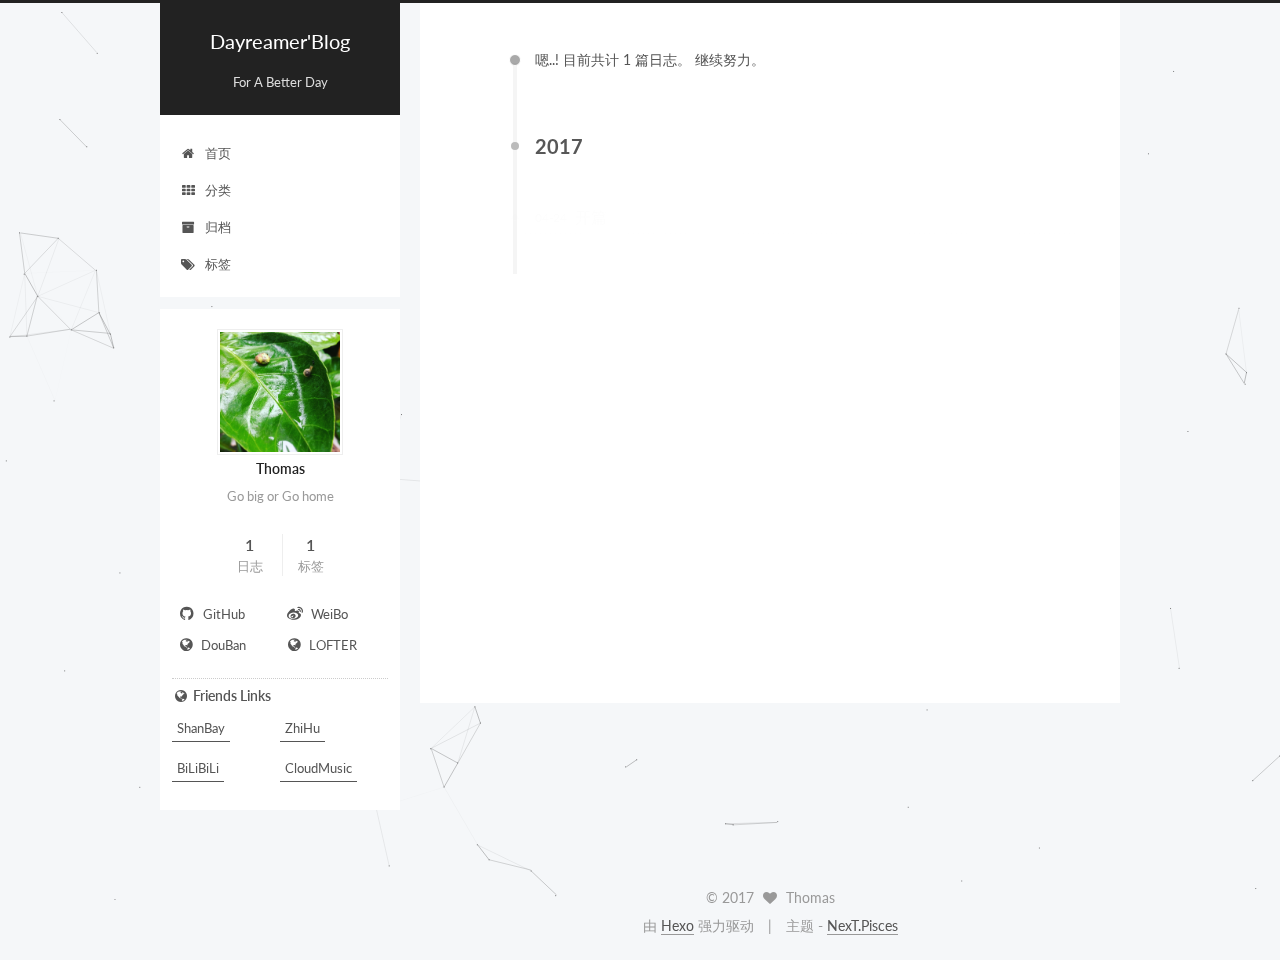
==== archives/index.html @ 98d1a3cc "Site updated: 2017-04-29 17:32:20" ====
<!doctype html>



  


<html class="theme-next pisces use-motion" lang="zh-Hans">
<head>
  <meta charset="UTF-8"/>
<meta http-equiv="X-UA-Compatible" content="IE=edge" />
<meta name="viewport" content="width=device-width, initial-scale=1, maximum-scale=1"/>






<meta http-equiv="Cache-Control" content="no-transform" />
<meta http-equiv="Cache-Control" content="no-siteapp" />















  
  
  <link href="/lib/fancybox/source/jquery.fancybox.css?v=2.1.5" rel="stylesheet" type="text/css" />




  
  
  
  

  
    
    
  

  

  

  

  

  
    
    
    <link href="//fonts.googleapis.com/css?family=Lato:300,300italic,400,400italic,700,700italic&subset=latin,latin-ext" rel="stylesheet" type="text/css">
  






<link href="/lib/font-awesome/css/font-awesome.min.css?v=4.6.2" rel="stylesheet" type="text/css" />

<link href="/css/main.css?v=5.1.1" rel="stylesheet" type="text/css" />


  <meta name="keywords" content="Hexo, NexT" />








  <link rel="shortcut icon" type="image/x-icon" href="/images/favicon.ico?v=5.1.1" />






<meta name="description" content="Go big or Go home">
<meta property="og:type" content="website">
<meta property="og:title" content="Dayreamer'Blog">
<meta property="og:url" content="http://yoursite.com/archives/index.html">
<meta property="og:site_name" content="Dayreamer'Blog">
<meta property="og:description" content="Go big or Go home">
<meta name="twitter:card" content="summary">
<meta name="twitter:title" content="Dayreamer'Blog">
<meta name="twitter:description" content="Go big or Go home">



<script type="text/javascript" id="hexo.configurations">
  var NexT = window.NexT || {};
  var CONFIG = {
    root: '/',
    scheme: 'Pisces',
    sidebar: {"position":"left","display":"post","offset":12,"offset_float":0,"b2t":false,"scrollpercent":true},
    fancybox: true,
    motion: true,
    duoshuo: {
      userId: '0',
      author: '博主'
    },
    algolia: {
      applicationID: '',
      apiKey: '',
      indexName: '',
      hits: {"per_page":10},
      labels: {"input_placeholder":"Search for Posts","hits_empty":"We didn't find any results for the search: ${query}","hits_stats":"${hits} results found in ${time} ms"}
    }
  };
</script>



  <link rel="canonical" href="http://yoursite.com/archives/"/>





  <title>归档 | Dayreamer'Blog</title>
</head>

<body itemscope itemtype="http://schema.org/WebPage" lang="zh-Hans">

  





  <script type="text/javascript">
    var _hmt = _hmt || [];
    (function() {
      var hm = document.createElement("script");
      hm.src = "https://hm.baidu.com/hm.js?fa75786626c58e3095fc54d3f6f191ac";
      var s = document.getElementsByTagName("script")[0];
      s.parentNode.insertBefore(hm, s);
    })();
  </script>










  
  
    
  

  <div class="container sidebar-position-left  page-archive  ">
    <div class="headband"></div>

    <header id="header" class="header" itemscope itemtype="http://schema.org/WPHeader">
      <div class="header-inner"><div class="site-brand-wrapper">
  <div class="site-meta ">
    

    <div class="custom-logo-site-title">
      <a href="/"  class="brand" rel="start">
        <span class="logo-line-before"><i></i></span>
        <span class="site-title">Dayreamer'Blog</span>
        <span class="logo-line-after"><i></i></span>
      </a>
    </div>
      
        <p class="site-subtitle">For A Better Day</p>
      
  </div>

  <div class="site-nav-toggle">
    <button>
      <span class="btn-bar"></span>
      <span class="btn-bar"></span>
      <span class="btn-bar"></span>
    </button>
  </div>
</div>

<nav class="site-nav">
  

  
    <ul id="menu" class="menu">
      
        
        <li class="menu-item menu-item-home">
          <a href="/" rel="section">
            
              <i class="menu-item-icon fa fa-fw fa-home"></i> <br />
            
            首页
          </a>
        </li>
      
        
        <li class="menu-item menu-item-categories">
          <a href="/categories" rel="section">
            
              <i class="menu-item-icon fa fa-fw fa-th"></i> <br />
            
            分类
          </a>
        </li>
      
        
        <li class="menu-item menu-item-archives">
          <a href="/archives" rel="section">
            
              <i class="menu-item-icon fa fa-fw fa-archive"></i> <br />
            
            归档
          </a>
        </li>
      
        
        <li class="menu-item menu-item-tags">
          <a href="/tags" rel="section">
            
              <i class="menu-item-icon fa fa-fw fa-tags"></i> <br />
            
            标签
          </a>
        </li>
      

      
    </ul>
  

  
</nav>



 </div>
    </header>

    <main id="main" class="main">
      <div class="main-inner">
        <div class="content-wrap">
          <div id="content" class="content">
            

  <section id="posts" class="posts-collapse">
    <span class="archive-move-on"></span>

    <span class="archive-page-counter">
      
      
      
        
      
      嗯..! 目前共计 1 篇日志。 继续努力。
    </span>

    

      
      
      

      
        
        <div class="collection-title">
          <h2 class="archive-year motion-element" id="archive-year-2017">2017</h2>
        </div>
      
      

      

  <article class="post post-type-normal" itemscope itemtype="http://schema.org/Article">
    <header class="post-header">

      <h1 class="post-title">
        
            <a class="post-title-link" href="/2017/04/24/开篇/" itemprop="url">
              
                <span itemprop="name">开篇</span>
              
            </a>
        
      </h1>

      <div class="post-meta">
        <time class="post-time" itemprop="dateCreated"
              datetime="2017-04-24T21:05:48+08:00"
              content="2017-04-24" >
          04-24
        </time>
      </div>

    </header>
  </article>



    

  </section>

  



          </div>
          


          

        </div>
        
          
  
  <div class="sidebar-toggle">
    <div class="sidebar-toggle-line-wrap">
      <span class="sidebar-toggle-line sidebar-toggle-line-first"></span>
      <span class="sidebar-toggle-line sidebar-toggle-line-middle"></span>
      <span class="sidebar-toggle-line sidebar-toggle-line-last"></span>
    </div>
  </div>

  <aside id="sidebar" class="sidebar">
    <div class="sidebar-inner">

      

      

      <section class="site-overview sidebar-panel sidebar-panel-active">
        <div class="site-author motion-element" itemprop="author" itemscope itemtype="http://schema.org/Person">
          <img class="site-author-image" itemprop="image"
               src="/uploads/avatar5.jpg"
               alt="Thomas" />
          <p class="site-author-name" itemprop="name">Thomas</p>
           
              <p class="site-description motion-element" itemprop="description">Go big or Go home</p>
          
        </div>
        <nav class="site-state motion-element">

          
            <div class="site-state-item site-state-posts">
              <a href="/archives">
                <span class="site-state-item-count">1</span>
                <span class="site-state-item-name">日志</span>
              </a>
            </div>
          

          

          
            
            
            <div class="site-state-item site-state-tags">
              
                <span class="site-state-item-count">1</span>
                <span class="site-state-item-name">标签</span>
              
            </div>
          

        </nav>

        

        <div class="links-of-author motion-element">
          
            
              <span class="links-of-author-item">
                <a href="https://github.com/deamonliang/" target="_blank" title="GitHub">
                  
                    <i class="fa fa-fw fa-github"></i>
                  
                  GitHub
                </a>
              </span>
            
              <span class="links-of-author-item">
                <a href="http://weibo.com/p/1005051856942305/home?from=page_100505&mod=TAB&is_all=1#place/" target="_blank" title="WeiBo">
                  
                    <i class="fa fa-fw fa-weibo"></i>
                  
                  WeiBo
                </a>
              </span>
            
              <span class="links-of-author-item">
                <a href="https://www.douban.com/people/40174459/" target="_blank" title="DouBan">
                  
                    <i class="fa fa-fw fa-globe"></i>
                  
                  DouBan
                </a>
              </span>
            
              <span class="links-of-author-item">
                <a href="http://danny-light.lofter.com/" target="_blank" title="LOFTER">
                  
                    <i class="fa fa-fw fa-globe"></i>
                  
                  LOFTER
                </a>
              </span>
            
          
        </div>

        
        

        
        
          <div class="links-of-blogroll motion-element links-of-blogroll-inline">
            <div class="links-of-blogroll-title">
              <i class="fa  fa-fw fa-globe"></i>
              Friends Links
            </div>
            <ul class="links-of-blogroll-list">
              
                <li class="links-of-blogroll-item">
                  <a href="https://www.shanbay.com/" title="ShanBay" target="_blank">ShanBay</a>
                </li>
              
                <li class="links-of-blogroll-item">
                  <a href="https://www.zhihu.com/" title="ZhiHu" target="_blank">ZhiHu</a>
                </li>
              
                <li class="links-of-blogroll-item">
                  <a href="http://www.bilibili.com/" title="BiLiBiLi" target="_blank">BiLiBiLi</a>
                </li>
              
                <li class="links-of-blogroll-item">
                  <a href="http://music.163.com/" title="CloudMusic" target="_blank">CloudMusic</a>
                </li>
              
            </ul>
          </div>
        

        


      </section>

      

      

    </div>
  </aside>


        
      </div>
    </main>

    <footer id="footer" class="footer">
      <div class="footer-inner">
        <div class="copyright" >
  
  &copy; 
  <span itemprop="copyrightYear">2017</span>
  <span class="with-love">
    <i class="fa fa-heart"></i>
  </span>
  <span class="author" itemprop="copyrightHolder">Thomas</span>
</div>


<div class="powered-by">
  由 <a class="theme-link" href="https://hexo.io">Hexo</a> 强力驱动
</div>

<div class="theme-info">
  主题 -
  <a class="theme-link" href="https://github.com/iissnan/hexo-theme-next">
    NexT.Pisces
  </a>
</div>


        

        
      </div>
    </footer>

    
      <div class="back-to-top">
        <i class="fa fa-arrow-up"></i>
        
          <span id="scrollpercent"><span>0</span>%</span>
        
      </div>
    

  </div>

  

<script type="text/javascript">
  if (Object.prototype.toString.call(window.Promise) !== '[object Function]') {
    window.Promise = null;
  }
</script>









  


  











  
  <script type="text/javascript" src="/lib/jquery/index.js?v=2.1.3"></script>

  
  <script type="text/javascript" src="/lib/fastclick/lib/fastclick.min.js?v=1.0.6"></script>

  
  <script type="text/javascript" src="/lib/jquery_lazyload/jquery.lazyload.js?v=1.9.7"></script>

  
  <script type="text/javascript" src="/lib/velocity/velocity.min.js?v=1.2.1"></script>

  
  <script type="text/javascript" src="/lib/velocity/velocity.ui.min.js?v=1.2.1"></script>

  
  <script type="text/javascript" src="/lib/fancybox/source/jquery.fancybox.pack.js?v=2.1.5"></script>

  
  <script type="text/javascript" src="/lib/canvas-nest/canvas-nest.min.js"></script>


  


  <script type="text/javascript" src="/js/src/utils.js?v=5.1.1"></script>

  <script type="text/javascript" src="/js/src/motion.js?v=5.1.1"></script>



  
  


  <script type="text/javascript" src="/js/src/affix.js?v=5.1.1"></script>

  <script type="text/javascript" src="/js/src/schemes/pisces.js?v=5.1.1"></script>



  
  
    <script type="text/javascript" id="motion.page.archive">
      $('.archive-year').velocity('transition.slideLeftIn');
    </script>
  


  


  <script type="text/javascript" src="/js/src/bootstrap.js?v=5.1.1"></script>



  


  




	





  
    
    <script>
      var cloudTieConfig = {
        url: document.location.href, 
        sourceId: "",
        productKey: "25188c0e42d94dc2b8a0b5370835793b",
        target: "cloud-tie-wrapper"
      };
    </script>
    <script src="https://img1.ws.126.net/f2e/tie/yun/sdk/loader.js"></script>
  










  





  

  

  

  

  

</body>
</html>
---- css/main.css ----
/* normalize.css v3.0.2 | MIT License | git.io/normalize */
html {
  font-family: sans-serif; /* 1 */
  -ms-text-size-adjust: 100%; /* 2 */
  -webkit-text-size-adjust: 100%; /* 2 */
}
body {
  margin: 0;
}
article,
aside,
details,
figcaption,
figure,
footer,
header,
hgroup,
main,
menu,
nav,
section,
summary {
  display: block;
}
audio,
canvas,
progress,
video {
  display: inline-block; /* 1 */
  vertical-align: baseline; /* 2 */
}
audio:not([controls]) {
  display: none;
  height: 0;
}
[hidden],
template {
  display: none;
}
a {
  background-color: transparent;
}
a:active,
a:hover {
  outline: 0;
}
abbr[title] {
  border-bottom: 1px dotted;
}
b,
strong {
  font-weight: bold;
}
dfn {
  font-style: italic;
}
h1 {
  font-size: 2em;
  margin: 0.67em 0;
}
mark {
  background: #ff0;
  color: #000;
}
small {
  font-size: 80%;
}
sub,
sup {
  font-size: 75%;
  line-height: 0;
  position: relative;
  vertical-align: baseline;
}
sup {
  top: -0.5em;
}
sub {
  bottom: -0.25em;
}
img {
  border: 0;
}
svg:not(:root) {
  overflow: hidden;
}
figure {
  margin: 1em 40px;
}
hr {
  -moz-box-sizing: content-box;
  box-sizing: content-box;
  height: 0;
}
pre {
  overflow: auto;
}
code,
kbd,
pre,
samp {
  font-family: monospace, monospace;
  font-size: 1em;
}
button,
input,
optgroup,
select,
textarea {
  color: inherit; /* 1 */
  font: inherit; /* 2 */
  margin: 0; /* 3 */
}
button {
  overflow: visible;
}
button,
select {
  text-transform: none;
}
button,
html input[type="button"],
input[type="reset"],
input[type="submit"] {
  -webkit-appearance: button; /* 2 */
  cursor: pointer; /* 3 */
}
button[disabled],
html input[disabled] {
  cursor: default;
}
button::-moz-focus-inner,
input::-moz-focus-inner {
  border: 0;
  padding: 0;
}
input {
  line-height: normal;
}
input[type="checkbox"],
input[type="radio"] {
  box-sizing: border-box; /* 1 */
  padding: 0; /* 2 */
}
input[type="number"]::-webkit-inner-spin-button,
input[type="number"]::-webkit-outer-spin-button {
  height: auto;
}
input[type="search"] {
  -webkit-appearance: textfield; /* 1 */
  -moz-box-sizing: content-box;
  -webkit-box-sizing: content-box; /* 2 */
  box-sizing: content-box;
}
input[type="search"]::-webkit-search-cancel-button,
input[type="search"]::-webkit-search-decoration {
  -webkit-appearance: none;
}
fieldset {
  border: 1px solid #c0c0c0;
  margin: 0 2px;
  padding: 0.35em 0.625em 0.75em;
}
legend {
  border: 0; /* 1 */
  padding: 0; /* 2 */
}
textarea {
  overflow: auto;
}
optgroup {
  font-weight: bold;
}
table {
  border-collapse: collapse;
  border-spacing: 0;
}
td,
th {
  padding: 0;
}
::selection {
  background: #262a30;
  color: #fff;
}
body {
  position: relative;
  font-family: 'Lato', "PingFang SC", "Microsoft YaHei", sans-serif;
  font-size: 14px;
  line-height: 2;
  color: #555;
  background: #f5f7f9;
}
@media (max-width: 767px) {
  body {
    padding-right: 0 !important;
  }
}
@media (min-width: 768px) and (max-width: 991px) {
  body {
    padding-right: 0 !important;
  }
}
@media (min-width: 1600px) {
  body {
    font-size: 16px;
  }
}
h1,
h2,
h3,
h4,
h5,
h6 {
  margin: 0;
  padding: 0;
  font-weight: bold;
  line-height: 1.5;
  font-family: 'Lato', "PingFang SC", "Microsoft YaHei", sans-serif;
}
h2,
h3,
h4,
h5,
h6 {
  margin: 20px 0 15px;
}
h1 {
  font-size: 22px;
}
@media (max-width: 767px) {
  h1 {
    font-size: 18px;
  }
}
h2 {
  font-size: 20px;
}
@media (max-width: 767px) {
  h2 {
    font-size: 16px;
  }
}
h3 {
  font-size: 18px;
}
@media (max-width: 767px) {
  h3 {
    font-size: 14px;
  }
}
h4 {
  font-size: 16px;
}
@media (max-width: 767px) {
  h4 {
    font-size: 12px;
  }
}
h5 {
  font-size: 14px;
}
@media (max-width: 767px) {
  h5 {
    font-size: 10px;
  }
}
h6 {
  font-size: 12px;
}
@media (max-width: 767px) {
  h6 {
    font-size: 8px;
  }
}
p {
  margin: 0 0 25px 0;
}
a {
  color: #555;
  text-decoration: none;
  border-bottom: 1px solid #999;
  word-wrap: break-word;
}
a:hover {
  color: #222;
  border-bottom-color: #222;
}
blockquote {
  margin: 0;
  padding: 0;
}
img {
  display: block;
  margin: auto;
  max-width: 100%;
  height: auto;
}
hr {
  margin: 40px 0;
  height: 3px;
  border: none;
  background-color: #ddd;
  background-image: repeating-linear-gradient(-45deg, #fff, #fff 4px, transparent 4px, transparent 8px);
}
blockquote {
  padding: 0 15px;
  color: #666;
  border-left: 4px solid #ddd;
}
blockquote cite::before {
  content: "-";
  padding: 0 5px;
}
dt {
  font-weight: 700;
}
dd {
  margin: 0;
  padding: 0;
}
.text-left {
  text-align: left;
}
.text-center {
  text-align: center;
}
.text-right {
  text-align: right;
}
.text-justify {
  text-align: justify;
}
.text-nowrap {
  white-space: nowrap;
}
.text-lowercase {
  text-transform: lowercase;
}
.text-uppercase {
  text-transform: uppercase;
}
.text-capitalize {
  text-transform: capitalize;
}
.center-block {
  display: block;
  margin-left: auto;
  margin-right: auto;
}
.clearfix:before,
.clearfix:after {
  content: " ";
  display: table;
}
.clearfix:after {
  clear: both;
}
.pullquote {
  width: 45%;
}
.pullquote.left {
  float: left;
  margin-left: 5px;
  margin-right: 10px;
}
.pullquote.right {
  float: right;
  margin-left: 10px;
  margin-right: 5px;
}
.affix.affix.affix {
  position: fixed;
}
.translation {
  margin-top: -20px;
  font-size: 14px;
  color: #999;
}
.scrollbar-measure {
  width: 100px;
  height: 100px;
  overflow: scroll;
  position: absolute;
  top: -9999px;
}
.use-motion .motion-element {
  opacity: 0;
}
table {
  margin: 20px 0;
  width: 100%;
  border-collapse: collapse;
  border-spacing: 0;
  border: 1px solid #ddd;
  font-size: 14px;
  table-layout: fixed;
  word-wrap: break-all;
}
table>tbody>tr:nth-of-type(odd) {
  background-color: #f9f9f9;
}
table>tbody>tr:hover {
  background-color: #f5f5f5;
}
caption,
th,
td {
  padding: 8px;
  text-align: left;
  vertical-align: middle;
  font-weight: normal;
}
th,
td {
  border-bottom: 3px solid #ddd;
  border-right: 1px solid #eee;
}
th {
  padding-bottom: 10px;
  font-weight: 700;
}
td {
  border-bottom-width: 1px;
}
html,
body {
  height: 100%;
}
.container {
  position: relative;
  min-height: 100%;
}
.header-inner {
  margin: 0 auto;
  padding: 100px 0 70px;
  width: 700px;
}
@media (min-width: 1600px) {
  .container .header-inner {
    width: 900px;
  }
}
.main {
  padding-bottom: 150px;
}
.main-inner {
  margin: 0 auto;
  width: 700px;
}
@media (min-width: 1600px) {
  .container .main-inner {
    width: 900px;
  }
}
.footer {
  position: absolute;
  left: 0;
  bottom: 0;
  width: 100%;
  min-height: 50px;
}
.footer-inner {
  box-sizing: border-box;
  margin: 20px auto;
  width: 700px;
}
@media (min-width: 1600px) {
  .container .footer-inner {
    width: 900px;
  }
}
pre,
.highlight {
  overflow: auto;
  margin: 20px 0;
  padding: 0;
  font-size: 13px;
  color: #4d4d4c;
  background: #f7f7f7;
  line-height: 1.6;
}
pre,
code {
  font-family: consolas, Menlo, "PingFang SC", "Microsoft YaHei", monospace;
}
code {
  padding: 2px 4px;
  word-wrap: break-word;
  color: #555;
  background: #eee;
  border-radius: 3px;
  font-size: 13px;
}
pre code {
  padding: 0;
  color: #4d4d4c;
  background: none;
  text-shadow: none;
}
.highlight {
  border-radius: 1px;
}
.highlight pre {
  border: none;
  margin: 0;
  padding: 10px 0;
}
.highlight table {
  margin: 0;
  width: auto;
  border: none;
}
.highlight td {
  border: none;
  padding: 0;
}
.highlight figcaption {
  font-size: 1em;
  color: #4d4d4c;
  line-height: 1em;
  margin-bottom: 1em;
}
.highlight figcaption:before,
.highlight figcaption:after {
  content: " ";
  display: table;
}
.highlight figcaption:after {
  clear: both;
}
.highlight figcaption a {
  float: right;
  color: #4d4d4c;
}
.highlight figcaption a:hover {
  border-bottom-color: #4d4d4c;
}
.highlight .gutter pre {
  padding-left: 10px;
  padding-right: 10px;
  color: #869194;
  text-align: right;
  background-color: #eff2f3;
}
.highlight .code pre {
  width: 100%;
  padding-left: 10px;
  padding-right: 10px;
  background-color: #f7f7f7;
}
.highlight .line {
  height: 20px;
}
.gutter {
  -webkit-user-select: none;
  -moz-user-select: none;
  -ms-user-select: none;
  user-select: none;
}
.gist table {
  width: auto;
}
.gist table td {
  border: none;
}
pre .deletion {
  background: #fdd;
}
pre .addition {
  background: #dfd;
}
pre .meta {
  color: #8959a8;
}
pre .comment {
  color: #8e908c;
}
pre .variable,
pre .attribute,
pre .tag,
pre .regexp,
pre .ruby .constant,
pre .xml .tag .title,
pre .xml .pi,
pre .xml .doctype,
pre .html .doctype,
pre .css .id,
pre .css .class,
pre .css .pseudo {
  color: #c82829;
}
pre .number,
pre .preprocessor,
pre .built_in,
pre .literal,
pre .params,
pre .constant,
pre .command {
  color: #f5871f;
}
pre .ruby .class .title,
pre .css .rules .attribute,
pre .string,
pre .value,
pre .inheritance,
pre .header,
pre .ruby .symbol,
pre .xml .cdata,
pre .special,
pre .number,
pre .formula {
  color: #718c00;
}
pre .title,
pre .css .hexcolor {
  color: #3e999f;
}
pre .function,
pre .python .decorator,
pre .python .title,
pre .ruby .function .title,
pre .ruby .title .keyword,
pre .perl .sub,
pre .javascript .title,
pre .coffeescript .title {
  color: #4271ae;
}
pre .keyword,
pre .javascript .function {
  color: #8959a8;
}
.full-image.full-image.full-image {
  border: none;
  max-width: 100%;
  width: auto;
  margin: 20px auto;
}
@media (min-width: 992px) {
  .full-image.full-image.full-image {
    max-width: none;
    width: 118%;
    margin: 0 -9%;
  }
}
.blockquote-center,
.page-home .post-type-quote blockquote,
.page-post-detail .post-type-quote blockquote {
  position: relative;
  margin: 40px 0;
  padding: 0;
  border-left: none;
  text-align: center;
}
.blockquote-center::before,
.page-home .post-type-quote blockquote::before,
.page-post-detail .post-type-quote blockquote::before,
.blockquote-center::after,
.page-home .post-type-quote blockquote::after,
.page-post-detail .post-type-quote blockquote::after {
  position: absolute;
  content: ' ';
  display: block;
  width: 100%;
  height: 24px;
  opacity: 0.2;
  background-repeat: no-repeat;
  background-position: 0 -6px;
  background-size: 22px 22px;
}
.blockquote-center::before,
.page-home .post-type-quote blockquote::before,
.page-post-detail .post-type-quote blockquote::before {
  top: -20px;
  background-image: url("../images/quote-l.svg");
  border-top: 1px solid #ccc;
}
.blockquote-center::after,
.page-home .post-type-quote blockquote::after,
.page-post-detail .post-type-quote blockquote::after {
  bottom: -20px;
  background-image: url("../images/quote-r.svg");
  border-bottom: 1px solid #ccc;
  background-position: 100% 8px;
}
.blockquote-center p,
.page-home .post-type-quote blockquote p,
.page-post-detail .post-type-quote blockquote p,
.blockquote-center div,
.page-home .post-type-quote blockquote div,
.page-post-detail .post-type-quote blockquote div {
  text-align: center;
}
.post .post-body .group-picture img {
  box-sizing: border-box;
  padding: 0 3px;
  border: none;
}
.post .group-picture-row {
  overflow: hidden;
  margin-top: 6px;
}
.post .group-picture-row:first-child {
  margin-top: 0;
}
.post .group-picture-column {
  float: left;
}
.page-post-detail .post-body .group-picture-column {
  float: none;
  margin-top: 10px;
  width: auto !important;
}
.page-post-detail .post-body .group-picture-column img {
  margin: 0 auto;
}
.page-archive .group-picture-container {
  overflow: hidden;
}
.page-archive .group-picture-row {
  float: left;
}
.page-archive .group-picture-row:first-child {
  margin-top: 6px;
}
.page-archive .group-picture-column {
  max-width: 150px;
  max-height: 150px;
}
.note {
  padding: 20px;
  margin: 20px 0;
  border: 1px solid #eee;
  border-left-width: 5px;
  border-radius: 3px;
}
.note h2,
.note h3,
.note h4,
.note h5,
.note h6 {
  margin-top: 0;
  margin-bottom: 5px;
}
.note p:last-child {
  margin-bottom: 0;
}
.note code {
  border-radius: 3px;
}
.note+.note {
  margin-top: -5px;
}
.default {
  border-left-color: #777;
}
.default h2,
.default h3,
.default h4,
.default h5,
.default h6 {
  color: #777;
}
.primary {
  border-left-color: #428bca;
}
.primary h2,
.primary h3,
.primary h4,
.primary h5,
.primary h6 {
  color: #428bca;
}
.success {
  border-left-color: #5cb85c;
}
.success h2,
.success h3,
.success h4,
.success h5,
.success h6 {
  color: #5cb85c;
}
.danger {
  border-left-color: #d9534f;
}
.danger h2,
.danger h3,
.danger h4,
.danger h5,
.danger h6 {
  color: #d9534f;
}
.warning {
  border-left-color: #f0ad4e;
}
.warning h2,
.warning h3,
.warning h4,
.warning h5,
.warning h6 {
  color: #f0ad4e;
}
.info {
  border-left-color: #5bc0de;
}
.info h2,
.info h3,
.info h4,
.info h5,
.info h6 {
  color: #5bc0de;
}
.btn {
  display: inline-block;
  padding: 0 20px;
  font-size: 14px;
  color: #fff;
  background: #222;
  border: 2px solid #555;
  text-decoration: none;
  border-radius: 0;
  transition-property: background-color;
  transition-duration: 0.2s;
  transition-timing-function: ease-in-out;
  transition-delay: 0s;
}
.btn:hover,
.post-button .btn:hover {
  border-color: #222;
  color: #fff;
  background: #222;
}
.btn-bar {
  display: block;
  width: 22px;
  height: 2px;
  background: #555;
  border-radius: 1px;
}
.btn-bar+.btn-bar {
  margin-top: 4px;
}
.pagination {
  margin: 120px 0 40px;
  text-align: center;
  border-top: 1px solid #eee;
}
.page-number-basic,
.pagination .prev,
.pagination .next,
.pagination .page-number,
.pagination .space {
  display: inline-block;
  position: relative;
  top: -1px;
  margin: 0 10px;
  padding: 0 10px;
  line-height: 30px;
}
@media (max-width: 767px) {
  .page-number-basic,
  .pagination .prev,
  .pagination .next,
  .pagination .page-number,
  .pagination .space {
    margin: 0 5px;
  }
}
.pagination .prev,
.pagination .next,
.pagination .page-number {
  border-bottom: 0;
  border-top: 1px solid #eee;
  transition-property: border-color;
  transition-duration: 0.2s;
  transition-timing-function: ease-in-out;
  transition-delay: 0s;
}
.pagination .prev:hover,
.pagination .next:hover,
.pagination .page-number:hover {
  border-top-color: #222;
}
.pagination .space {
  padding: 0;
  margin: 0;
}
.pagination .prev {
  margin-left: 0;
}
.pagination .next {
  margin-right: 0;
}
.pagination .page-number.current {
  color: #fff;
  background: #ccc;
  border-top-color: #ccc;
}
@media (max-width: 767px) {
  .pagination {
    border-top: none;
  }
  .pagination .prev,
  .pagination .next,
  .pagination .page-number {
    margin-bottom: 10px;
    border-top: 0;
    border-bottom: 1px solid #eee;
  }
  .pagination .prev:hover,
  .pagination .next:hover,
  .pagination .page-number:hover {
    border-bottom-color: #222;
  }
}
.comments {
  margin: 60px 20px 0;
}
.tag-cloud {
  text-align: center;
}
.tag-cloud a {
  display: inline-block;
  margin: 10px;
}
.back-to-top {
  box-sizing: border-box;
  position: fixed;
  bottom: -100px;
  right: 30px;
  z-index: 1050;
  padding: 0 6px;
  width: initial;
  background: #222;
  font-size: 12px;
  opacity: 0.6;
  color: #fff;
  cursor: pointer;
  text-align: center;
  -webkit-transform: translateZ(0);
  transition-property: bottom;
  transition-duration: 0.2s;
  transition-timing-function: ease-in-out;
  transition-delay: 0s;
}
@media (max-width: 767px) {
  .back-to-top {
    display: none;
  }
}
@media (min-width: 768px) and (max-width: 991px) {
  .back-to-top {
    display: none;
  }
}
.back-to-top.back-to-top-on {
  bottom: 30px;
}
.header {
  background: transparent;
}
.header-inner {
  position: relative;
}
.headband {
  height: 3px;
  background: #222;
}
.site-meta {
  margin: 0;
  text-align: center;
}
@media (max-width: 767px) {
  .site-meta {
    text-align: center;
  }
}
.brand {
  position: relative;
  display: inline-block;
  padding: 0 40px;
  color: #fff;
  background: #222;
  border-bottom: none;
}
.brand:hover {
  color: #fff;
}
.logo {
  display: inline-block;
  margin-right: 5px;
  line-height: 36px;
  vertical-align: top;
}
.site-title {
  display: inline-block;
  vertical-align: top;
  line-height: 36px;
  font-size: 20px;
  font-weight: normal;
  font-family: 'Lato', "PingFang SC", "Microsoft YaHei", sans-serif;
}
.site-subtitle {
  margin-top: 10px;
  font-size: 13px;
  color: #ddd;
}
.use-motion .brand {
  opacity: 0;
}
.use-motion .logo,
.use-motion .site-title,
.use-motion .site-subtitle {
  opacity: 0;
  position: relative;
  top: -10px;
}
.site-nav-toggle {
  display: none;
  position: absolute;
  top: 10px;
  left: 10px;
}
@media (max-width: 767px) {
  .site-nav-toggle {
    display: block;
  }
}
.site-nav-toggle button {
  margin-top: 2px;
  padding: 9px 10px;
  background: transparent;
  border: none;
}
@media (max-width: 767px) {
  .site-nav {
    display: none;
    margin: 0 -10px;
    padding: 0 10px;
    clear: both;
    border-top: 1px solid #ddd;
  }
}
@media (min-width: 768px) and (max-width: 991px) {
  .site-nav {
    display: block !important;
  }
}
@media (min-width: 992px) {
  .site-nav {
    display: block !important;
  }
}
.menu {
  margin-top: 20px;
  padding-left: 0;
  text-align: center;
}
.menu .menu-item {
  display: inline-block;
  margin: 0 10px;
  list-style: none;
}
@media screen and (max-width: 767px) {
  .menu .menu-item {
    margin-top: 10px;
  }
}
.menu .menu-item a {
  display: block;
  font-size: 13px;
  line-height: inherit;
  border-bottom: 1px solid transparent;
  transition-property: border-color;
  transition-duration: 0.2s;
  transition-timing-function: ease-in-out;
  transition-delay: 0s;
}
.menu .menu-item a:hover,
.menu-item-active a {
  border-bottom-color: #222;
}
.menu .menu-item .fa {
  margin-right: 5px;
}
.use-motion .menu-item {
  opacity: 0;
}
.post-body {
  font-family: 'Lato', "PingFang SC", "Microsoft YaHei", sans-serif;
}
@media (max-width: 767px) {
  .post-body {
    word-break: break-word;
  }
}
.post-body .fancybox img {
  display: block !important;
  margin: 0 auto;
  cursor: pointer;
  cursor: zoom-in;
  cursor: -webkit-zoom-in;
}
.post-body .image-caption,
.post-body .figure .caption {
  margin: 10px auto 15px;
  text-align: center;
  font-size: 14px;
  color: #999;
  font-weight: bold;
  line-height: 1;
}
.post-sticky-flag {
  display: inline-block;
  font-size: 16px;
  -ms-transform: rotate(30deg);
  -webkit-transform: rotate(30deg);
  -moz-transform: rotate(30deg);
  -ms-transform: rotate(30deg);
  -o-transform: rotate(30deg);
  transform: rotate(30deg);
}
.posts-expand {
  padding-top: 40px;
}
@media (max-width: 767px) {
  .posts-expand {
    margin: 0 20px;
  }
  .post-body pre {
    padding: 10px;
  }
  .post-body pre .gutter pre {
    padding-right: 10px;
  }
  .post-body .highlight {
    margin-left: 0px;
    margin-right: 0px;
    padding: 0;
  }
  .post-body .highlight .gutter pre {
    padding-right: 10px;
  }
}
@media (min-width: 992px) {
  .posts-expand .post-body {
    text-align: justify;
  }
}
.posts-expand .post-body h2,
.posts-expand .post-body h3,
.posts-expand .post-body h4,
.posts-expand .post-body h5,
.posts-expand .post-body h6 {
  padding-top: 10px;
}
.posts-expand .post-body h2 .header-anchor,
.posts-expand .post-body h3 .header-anchor,
.posts-expand .post-body h4 .header-anchor,
.posts-expand .post-body h5 .header-anchor,
.posts-expand .post-body h6 .header-anchor {
  float: right;
  margin-left: 10px;
  color: #ccc;
  border-bottom-style: none;
  visibility: hidden;
}
.posts-expand .post-body h2 .header-anchor:hover,
.posts-expand .post-body h3 .header-anchor:hover,
.posts-expand .post-body h4 .header-anchor:hover,
.posts-expand .post-body h5 .header-anchor:hover,
.posts-expand .post-body h6 .header-anchor:hover {
  color: inherit;
}
.posts-expand .post-body h2:hover .header-anchor,
.posts-expand .post-body h3:hover .header-anchor,
.posts-expand .post-body h4:hover .header-anchor,
.posts-expand .post-body h5:hover .header-anchor,
.posts-expand .post-body h6:hover .header-anchor {
  visibility: visible;
}
.posts-expand .post-body ul li {
  list-style: circle;
}
.posts-expand .post-body img {
  box-sizing: border-box;
  margin: auto;
  padding: 3px;
  border: 1px solid #ddd;
}
.posts-expand .fancybox img {
  margin: 0 auto;
}
@media (max-width: 767px) {
  .posts-collapse {
    margin: 0 20px;
  }
  .posts-collapse .post-title,
  .posts-collapse .post-meta {
    display: block;
    width: auto;
    text-align: left;
  }
}
.posts-collapse {
  position: relative;
  z-index: 1010;
  margin-left: 55px;
}
.posts-collapse::after {
  content: " ";
  position: absolute;
  top: 20px;
  left: 0;
  margin-left: -2px;
  width: 4px;
  height: 100%;
  background: #f5f5f5;
  z-index: -1;
}
@media (max-width: 767px) {
  .posts-collapse {
    margin: 0 20px;
  }
}
.posts-collapse .collection-title {
  position: relative;
  margin: 60px 0;
}
.posts-collapse .collection-title h2 {
  margin-left: 20px;
}
.posts-collapse .collection-title small {
  color: #bbb;
}
.posts-collapse .collection-title::before {
  content: " ";
  position: absolute;
  left: 0;
  top: 50%;
  margin-left: -4px;
  margin-top: -4px;
  width: 8px;
  height: 8px;
  background: #bbb;
  border-radius: 50%;
}
.posts-collapse .post {
  margin: 30px 0;
}
.posts-collapse .post-header {
  position: relative;
  transition-duration: 0.2s;
  transition-timing-function: ease-in-out;
  transition-delay: 0s;
  transition-property: border;
  border-bottom: 1px dashed #ccc;
}
.posts-collapse .post-header::before {
  content: " ";
  position: absolute;
  left: 0;
  top: 12px;
  width: 6px;
  height: 6px;
  margin-left: -4px;
  background: #bbb;
  border-radius: 50%;
  border: 1px solid #fff;
  transition-duration: 0.2s;
  transition-timing-function: ease-in-out;
  transition-delay: 0s;
  transition-property: background;
}
.posts-collapse .post-header:hover {
  border-bottom-color: #666;
}
.posts-collapse .post-header:hover::before {
  background: #222;
}
.posts-collapse .post-meta {
  position: absolute;
  font-size: 12px;
  left: 20px;
  top: 5px;
}
.posts-collapse .post-comments-count {
  display: none;
}
.posts-collapse .post-title {
  margin-left: 60px;
  font-size: 16px;
  font-weight: normal;
  line-height: inherit;
}
.posts-collapse .post-title::after {
  margin-left: 3px;
  opacity: 0.6;
}
.posts-collapse .post-title a {
  color: #666;
  border-bottom: none;
}
.page-home .post-type-quote .post-header,
.page-post-detail .post-type-quote .post-header,
.page-home .post-type-quote .post-tags,
.page-post-detail .post-type-quote .post-tags {
  display: none;
}
.posts-expand .post-title {
  font-size: 26px;
  text-align: center;
  word-break: break-word;
  font-weight: 400;
}
@media (max-width: 767px) {
  .posts-expand .post-title {
    font-size: 22px;
  }
}
.posts-expand .post-title-link {
  display: inline-block;
  position: relative;
  color: #555;
  border-bottom: none;
  line-height: 1.2;
  vertical-align: top;
}
.posts-expand .post-title-link::before {
  content: "";
  position: absolute;
  width: 100%;
  height: 2px;
  bottom: 0;
  left: 0;
  background-color: #000;
  visibility: hidden;
  -webkit-transform: scaleX(0);
  -moz-transform: scaleX(0);
  -ms-transform: scaleX(0);
  -o-transform: scaleX(0);
  transform: scaleX(0);
  transition-duration: 0.2s;
  transition-timing-function: ease-in-out;
  transition-delay: 0s;
}
.posts-expand .post-title-link:hover::before {
  visibility: visible;
  -webkit-transform: scaleX(1);
  -moz-transform: scaleX(1);
  -ms-transform: scaleX(1);
  -o-transform: scaleX(1);
  transform: scaleX(1);
}
.posts-expand .post-title-link .fa {
  font-size: 16px;
}
.posts-expand .post-meta {
  margin: 3px 0 60px 0;
  color: #999;
  font-family: 'Lato', "PingFang SC", "Microsoft YaHei", sans-serif;
  font-size: 12px;
  text-align: center;
}
.posts-expand .post-meta .post-category-list {
  display: inline-block;
  margin: 0;
  padding: 3px;
}
.posts-expand .post-meta .post-category-list-link {
  color: #999;
}
.posts-expand .post-meta .post-description {
  font-size: 14px;
  margin-top: 2px;
}
.post-wordcount {
  display: inline-block;
}
.post-meta-divider {
  margin: 0 0.5em;
}
.post-meta-item-icon {
  margin-right: 3px;
}
@media (min-width: 768px) and (max-width: 991px) {
  .post-meta-item-icon {
    display: inline-block;
  }
}
@media (max-width: 767px) {
  .post-meta-item-icon {
    display: inline-block;
  }
}
@media (min-width: 768px) and (max-width: 991px) {
  .post-meta-item-text {
    display: none;
  }
}
@media (max-width: 767px) {
  .post-meta-item-text {
    display: none;
  }
}
@media (max-width: 767px) {
  .posts-expand .post-comments-count {
    display: none;
  }
}
.social-like {
  font-size: 14px;
  height: 20px;
  text-align: center;
  border-top: 1px solid #eee;
  padding-top: 9px;
  margin-top: 45px;
  display: flex;
  justify-content: center;
}
.vk_like {
  width: 85px;
  height: 21px;
  padding-top: 7px;
  align-self: center;
}
.fb_like {
  height: 30px;
  align-self: center;
}
.post-button {
  margin-top: 50px;
}
.post-button .btn {
  color: #555;
  font-size: 14px;
  background: #fff;
  border-radius: 2px;
  line-height: 2;
  margin: 0 4px 8px 4px;
}
.post-button .fa-fw {
  width: 1.285714285714286em;
  text-align: left;
}
.posts-expand .post-tags {
  margin-top: 40px;
  text-align: center;
}
.posts-expand .post-tags a {
  display: inline-block;
  margin-right: 10px;
  font-size: 13px;
}
.post-nav {
  display: table;
  margin-top: 15px;
  width: 100%;
  border-top: 1px solid #eee;
}
.post-nav-divider {
  display: table-cell;
  width: 10%;
}
.post-nav-item {
  display: table-cell;
  padding: 10px 0 0 0;
  width: 45%;
  vertical-align: top;
}
.post-nav-item a {
  position: relative;
  display: block;
  line-height: 25px;
  font-size: 14px;
  color: #555;
  border-bottom: none;
}
.post-nav-item a:hover {
  color: #222;
  border-bottom: none;
}
.post-nav-item a:active {
  top: 2px;
}
.post-nav-item .fa {
  position: absolute;
  top: 8px;
  left: 0;
  font-size: 12px;
}
.post-nav-next a {
  padding-left: 15px;
}
.post-nav-prev {
  text-align: right;
}
.post-nav-prev a {
  padding-right: 15px;
}
.post-nav-prev .fa {
  right: 0;
  left: auto;
}
.posts-expand .post-eof {
  display: block;
  margin: 80px auto 60px;
  width: 8%;
  height: 1px;
  background: #ccc;
  text-align: center;
}
.post:last-child .post-eof.post-eof.post-eof {
  display: none;
}
.post-gallery {
  display: table;
  table-layout: fixed;
  width: 100%;
  border-collapse: separate;
}
.post-gallery-row {
  display: table-row;
}
.post-gallery .post-gallery-img {
  display: table-cell;
  text-align: center;
  vertical-align: middle;
  border: none;
}
.post-gallery .post-gallery-img img {
  max-width: 100%;
  max-height: 100%;
  border: none;
}
.fancybox-close,
.fancybox-close:hover {
  border: none;
}
.sidebar {
  position: fixed;
  right: 0;
  top: 0;
  bottom: 0;
  width: 0;
  z-index: 1040;
  box-shadow: inset 0 2px 6px #000;
  background: #222;
  -webkit-transform: translateZ(0);
}
.sidebar a {
  color: #999;
  border-bottom-color: #555;
}
.sidebar a:hover {
  color: #eee;
}
@media (min-width: 768px) and (max-width: 991px) {
  .sidebar {
    display: none !important;
  }
}
@media (max-width: 767px) {
  .sidebar {
    display: none !important;
  }
}
.sidebar-inner {
  position: relative;
  padding: 20px 10px;
  color: #999;
  text-align: center;
}
.sidebar-toggle {
  position: fixed;
  right: 30px;
  bottom: 45px;
  width: 14px;
  height: 14px;
  padding: 5px;
  background: #222;
  line-height: 0;
  z-index: 1050;
  cursor: pointer;
  -webkit-transform: translateZ(0);
}
@media (min-width: 768px) and (max-width: 991px) {
  .sidebar-toggle {
    display: none;
  }
}
@media (max-width: 767px) {
  .sidebar-toggle {
    display: none;
  }
}
.sidebar-toggle-line {
  position: relative;
  display: inline-block;
  vertical-align: top;
  height: 2px;
  width: 100%;
  background: #fff;
  margin-top: 3px;
}
.sidebar-toggle-line:first-child {
  margin-top: 0;
}
.site-author-image {
  display: block;
  margin: 0 auto;
  padding: 2px;
  max-width: 120px;
  height: auto;
  border: 1px solid #eee;
}
.site-author-name {
  margin: 0;
  text-align: center;
  color: #222;
  font-weight: 600;
}
.site-description {
  margin-top: 0;
  text-align: center;
  font-size: 13px;
  color: #999;
}
.site-state {
  overflow: hidden;
  line-height: 1.4;
  white-space: nowrap;
  text-align: center;
}
.site-state-item {
  display: inline-block;
  padding: 0 15px;
  border-left: 1px solid #eee;
}
.site-state-item:first-child {
  border-left: none;
}
.site-state-item a {
  border-bottom: none;
}
.site-state-item-count {
  display: block;
  text-align: center;
  color: inherit;
  font-weight: 600;
  font-size: 16px;
}
.site-state-item-name {
  font-size: 13px;
  color: #999;
}
.feed-link {
  margin-top: 20px;
}
.feed-link a {
  display: inline-block;
  padding: 0 15px;
  color: #fc6423;
  border: 1px solid #fc6423;
  border-radius: 4px;
}
.feed-link a i {
  color: #fc6423;
  font-size: 14px;
}
.feed-link a:hover {
  color: #fff;
  background: #fc6423;
}
.feed-link a:hover i {
  color: #fff;
}
.links-of-author {
  margin-top: 20px;
}
.links-of-author a {
  display: inline-block;
  vertical-align: middle;
  margin-right: 10px;
  margin-bottom: 10px;
  border-bottom-color: #555;
  font-size: 13px;
}
.links-of-author a:before {
  display: inline-block;
  vertical-align: middle;
  margin-right: 3px;
  content: " ";
  width: 4px;
  height: 4px;
  border-radius: 50%;
  background: #ffdd67;
}
.links-of-blogroll {
  font-size: 13px;
}
.links-of-blogroll-title {
  margin-top: 20px;
  font-size: 14px;
  font-weight: 600;
}
.links-of-blogroll-list {
  margin: 0;
  padding: 0;
  list-style: none;
}
.links-of-blogroll-item {
  padding: 2px 10px;
}
.sidebar-nav {
  margin: 0 0 20px;
  padding-left: 0;
}
.sidebar-nav li {
  display: inline-block;
  cursor: pointer;
  border-bottom: 1px solid transparent;
  font-size: 14px;
  color: #555;
}
.sidebar-nav li:hover {
  color: #fc6423;
}
.page-post-detail .sidebar-nav-toc {
  padding: 0 5px;
}
.page-post-detail .sidebar-nav-overview {
  margin-left: 10px;
}
.sidebar-nav .sidebar-nav-active {
  color: #fc6423;
  border-bottom-color: #fc6423;
}
.sidebar-nav .sidebar-nav-active:hover {
  color: #fc6423;
}
.sidebar-panel {
  display: none;
}
.sidebar-panel-active {
  display: block;
}
.post-toc-empty {
  font-size: 14px;
  color: #666;
}
.post-toc-wrap {
  overflow: hidden;
}
.post-toc {
  overflow: auto;
}
.post-toc ol {
  margin: 0;
  padding: 0 2px 5px 10px;
  text-align: left;
  list-style: none;
  font-size: 14px;
}
.post-toc ol > ol {
  padding-left: 0;
}
.post-toc ol a {
  transition-duration: 0.2s;
  transition-timing-function: ease-in-out;
  transition-delay: 0s;
  transition-property: all;
  color: #666;
  border-bottom-color: #ccc;
}
.post-toc ol a:hover {
  color: #000;
  border-bottom-color: #000;
}
.post-toc .nav-item {
  overflow: hidden;
  text-overflow: ellipsis;
  white-space: nowrap;
  line-height: 1.8;
}
.post-toc .nav .nav-child {
  display: none;
}
.post-toc .nav .active > .nav-child {
  display: block;
}
.post-toc .nav .active-current > .nav-child {
  display: block;
}
.post-toc .nav .active-current > .nav-child > .nav-item {
  display: block;
}
.post-toc .nav .active > a {
  color: #fc6423;
  border-bottom-color: #fc6423;
}
.post-toc .nav .active-current > a {
  color: #fc6423;
}
.post-toc .nav .active-current > a:hover {
  color: #fc6423;
}
.footer {
  font-size: 14px;
  color: #999;
}
.footer img {
  border: none;
}
.footer-inner {
  text-align: center;
}
.with-love {
  display: inline-block;
  margin: 0 5px;
}
.powered-by,
.theme-info {
  display: inline-block;
}
.powered-by {
  margin-right: 10px;
}
.powered-by::after {
  content: "|";
  padding-left: 10px;
}
.cc-license {
  margin-top: 10px;
  text-align: center;
}
.cc-license .cc-opacity {
  opacity: 0.7;
  border-bottom: none;
}
.cc-license .cc-opacity:hover {
  opacity: 0.9;
}
.cc-license img {
  display: inline-block;
}
.theme-next #ds-thread #ds-reset {
  color: #555;
}
.theme-next #ds-thread #ds-reset .ds-replybox {
  margin-bottom: 30px;
}
.theme-next #ds-thread #ds-reset .ds-replybox .ds-avatar,
.theme-next #ds-reset .ds-avatar img {
  box-shadow: none;
}
.theme-next #ds-thread #ds-reset .ds-textarea-wrapper {
  border-color: #c7d4e1;
  background: none;
  border-top-right-radius: 3px;
  border-top-left-radius: 3px;
}
.theme-next #ds-thread #ds-reset .ds-textarea-wrapper textarea {
  height: 60px;
}
.theme-next #ds-reset .ds-rounded-top {
  border-radius: 0;
}
.theme-next #ds-thread #ds-reset .ds-post-toolbar {
  box-sizing: border-box;
  border: 1px solid #c7d4e1;
  background: #f6f8fa;
}
.theme-next #ds-thread #ds-reset .ds-post-options {
  height: 40px;
  border: none;
  background: none;
}
.theme-next #ds-thread #ds-reset .ds-toolbar-buttons {
  top: 11px;
}
.theme-next #ds-thread #ds-reset .ds-sync {
  top: 5px;
}
.theme-next #ds-thread #ds-reset .ds-post-button {
  top: 4px;
  right: 5px;
  width: 90px;
  height: 30px;
  border: 1px solid #c5ced7;
  border-radius: 3px;
  background-image: linear-gradient(#fbfbfc, #f5f7f9);
  color: #60676d;
}
.theme-next #ds-thread #ds-reset .ds-post-button:hover {
  background-position: 0 -30px;
  color: #60676d;
}
.theme-next #ds-thread #ds-reset .ds-comments-info {
  padding: 10px 0;
}
.theme-next #ds-thread #ds-reset .ds-sort {
  display: none;
}
.theme-next #ds-thread #ds-reset li.ds-tab a.ds-current {
  border: none;
  background: #f6f8fa;
  color: #60676d;
}
.theme-next #ds-thread #ds-reset li.ds-tab a.ds-current:hover {
  background-color: #e9f0f7;
  color: #60676d;
}
.theme-next #ds-thread #ds-reset li.ds-tab a {
  border-radius: 2px;
  padding: 5px;
}
.theme-next #ds-thread #ds-reset .ds-login-buttons p {
  color: #999;
  line-height: 36px;
}
.theme-next #ds-thread #ds-reset .ds-login-buttons .ds-service-list li {
  height: 28px;
}
.theme-next #ds-thread #ds-reset .ds-service-list a {
  background: none;
  padding: 5px;
  border: 1px solid;
  border-radius: 3px;
  text-align: center;
}
.theme-next #ds-thread #ds-reset .ds-service-list a:hover {
  color: #fff;
  background: #666;
}
.theme-next #ds-thread #ds-reset .ds-service-list .ds-weibo {
  color: #fc9b00;
  border-color: #fc9b00;
}
.theme-next #ds-thread #ds-reset .ds-service-list .ds-weibo:hover {
  background: #fc9b00;
}
.theme-next #ds-thread #ds-reset .ds-service-list .ds-qq {
  color: #60a3ec;
  border-color: #60a3ec;
}
.theme-next #ds-thread #ds-reset .ds-service-list .ds-qq:hover {
  background: #60a3ec;
}
.theme-next #ds-thread #ds-reset .ds-service-list .ds-renren {
  color: #2e7ac4;
  border-color: #2e7ac4;
}
.theme-next #ds-thread #ds-reset .ds-service-list .ds-renren:hover {
  background: #2e7ac4;
}
.theme-next #ds-thread #ds-reset .ds-service-list .ds-douban {
  color: #37994c;
  border-color: #37994c;
}
.theme-next #ds-thread #ds-reset .ds-service-list .ds-douban:hover {
  background: #37994c;
}
.theme-next #ds-thread #ds-reset .ds-service-list .ds-kaixin {
  color: #fef20d;
  border-color: #fef20d;
}
.theme-next #ds-thread #ds-reset .ds-service-list .ds-kaixin:hover {
  background: #fef20d;
}
.theme-next #ds-thread #ds-reset .ds-service-list .ds-netease {
  color: #f00;
  border-color: #f00;
}
.theme-next #ds-thread #ds-reset .ds-service-list .ds-netease:hover {
  background: #f00;
}
.theme-next #ds-thread #ds-reset .ds-service-list .ds-sohu {
  color: #ffcb05;
  border-color: #ffcb05;
}
.theme-next #ds-thread #ds-reset .ds-service-list .ds-sohu:hover {
  background: #ffcb05;
}
.theme-next #ds-thread #ds-reset .ds-service-list .ds-baidu {
  color: #2831e0;
  border-color: #2831e0;
}
.theme-next #ds-thread #ds-reset .ds-service-list .ds-baidu:hover {
  background: #2831e0;
}
.theme-next #ds-thread #ds-reset .ds-service-list .ds-google {
  color: #166bec;
  border-color: #166bec;
}
.theme-next #ds-thread #ds-reset .ds-service-list .ds-google:hover {
  background: #166bec;
}
.theme-next #ds-thread #ds-reset .ds-service-list .ds-weixin {
  color: #00ce0d;
  border-color: #00ce0d;
}
.theme-next #ds-thread #ds-reset .ds-service-list .ds-weixin:hover {
  background: #00ce0d;
}
.theme-next #ds-thread #ds-reset .ds-service-list .ds-more-services {
  border: none;
}
.theme-next #ds-thread #ds-reset .ds-service-list .ds-more-services:hover {
  background: none;
}
.theme-next #ds-reset .duoshuo-ua-admin {
  display: inline-block;
  color: #f00;
}
.theme-next #ds-reset .duoshuo-ua-platform,
.theme-next #ds-reset .duoshuo-ua-browser {
  color: #ccc;
}
.theme-next #ds-reset .duoshuo-ua-platform .fa,
.theme-next #ds-reset .duoshuo-ua-browser .fa {
  display: inline-block;
  margin-right: 3px;
}
.theme-next #ds-reset .duoshuo-ua-separator {
  display: inline-block;
  margin-left: 5px;
}
.theme-next .this_ua {
  background-color: #ccc !important;
  border-radius: 4px;
  padding: 0 5px !important;
  margin: 1px 1px !important;
  border: 1px solid #bbb !important;
  color: #fff;
  display: inline-block !important;
}
.theme-next .this_ua.admin {
  background-color: #d9534f !important;
  border-color: #d9534f !important;
}
.theme-next .this_ua.platform.iOS,
.theme-next .this_ua.platform.Mac,
.theme-next .this_ua.platform.Windows {
  background-color: #39b3d7 !important;
  border-color: #46b8da !important;
}
.theme-next .this_ua.platform.Linux {
  background-color: #3a3a3a !important;
  border-color: #1f1f1f !important;
}
.theme-next .this_ua.platform.Android {
  background-color: #00c47d !important;
  border-color: #01b171 !important;
}
.theme-next .this_ua.browser.Mobile,
.theme-next .this_ua.browser.Chrome {
  background-color: #5cb85c !important;
  border-color: #4cae4c !important;
}
.theme-next .this_ua.browser.Firefox {
  background-color: #f0ad4e !important;
  border-color: #eea236 !important;
}
.theme-next .this_ua.browser.Maxthon,
.theme-next .this_ua.browser.IE {
  background-color: #428bca !important;
  border-color: #357ebd !important;
}
.theme-next .this_ua.browser.baidu,
.theme-next .this_ua.browser.UCBrowser,
.theme-next .this_ua.browser.Opera {
  background-color: #d9534f !important;
  border-color: #d43f3a !important;
}
.theme-next .this_ua.browser.Android,
.theme-next .this_ua.browser.QQBrowser {
  background-color: #78ace9 !important;
  border-color: #4cae4c !important;
}
.cloud-tie-wrapper img {
  display: inline-block;
}
.cloud-tie-wrapper .total-txt {
  font-size: 1em !important;
}
.cloud-tie-join-count .join-count {
  color: #555 !important;
  font-size: inherit !important;
  margin: 0 !important;
}
.post-spread {
  margin-top: 20px;
  text-align: center;
}
.jiathis_style {
  display: inline-block;
}
.jiathis_style a {
  border: none;
}
.fa {
  font-family: FontAwesome !important;
}
.post-spread {
  margin-top: 20px;
  text-align: center;
}
.bdshare-slide-button-box a {
  border: none;
}
.bdsharebuttonbox {
  display: inline-block;
}
.bdsharebuttonbox a {
  border: none;
}
.local-search-pop-overlay {
  position: fixed;
  width: 100%;
  height: 100%;
  top: 0;
  left: 0;
  z-index: 2080;
  background-color: rgba(0,0,0,0.3);
}
.local-search-popup {
  display: none;
  position: fixed;
  top: 10%;
  left: 50%;
  margin-left: -350px;
  width: 700px;
  height: 80%;
  padding: 0;
  background: #fff;
  color: #333;
  z-index: 9999;
  border-radius: 5px;
}
@media (max-width: 767px) {
  .local-search-popup {
    padding: 0;
    top: 0;
    left: 0;
    margin: 0;
    width: 100%;
    height: 100%;
    border-radius: 0;
  }
}
.local-search-popup ul.search-result-list {
  padding: 0;
  margin: 0 5px;
}
.local-search-popup p.search-result {
  border-bottom: 1px dashed #ccc;
  padding: 5px 0;
}
.local-search-popup a.search-result-title {
  font-weight: bold;
  font-size: 16px;
}
.local-search-popup .search-keyword {
  border-bottom: 1px dashed #f00;
  font-weight: bold;
  color: #f00;
}
.local-search-popup .local-search-header {
  padding: 5px;
  height: 36px;
  background: #f5f5f5;
  border-top-left-radius: 5px;
  border-top-right-radius: 5px;
}
.local-search-popup #local-search-result {
  overflow: auto;
  position: relative;
  padding: 5px 25px;
  height: calc(100% - 55px);
}
.local-search-popup .local-search-input-wrapper {
  display: inline-block;
  width: calc(100% - 90px);
  height: 36px;
  line-height: 36px;
  padding: 0 5px;
}
.local-search-popup .local-search-input-wrapper input {
  padding: 8px 0;
  height: 20px;
  display: block;
  width: 100%;
  outline: none;
  border: none;
  background: transparent;
  vertical-align: middle;
}
.local-search-popup .search-icon,
.local-search-popup .popup-btn-close {
  display: inline-block;
  font-size: 18px;
  color: #999;
  height: 36px;
  width: 18px;
  padding-left: 10px;
  padding-right: 10px;
}
.local-search-popup .search-icon {
  float: left;
}
.local-search-popup .popup-btn-close {
  border-left: 1px solid #eee;
  float: right;
  cursor: pointer;
}
.local-search-popup #no-result {
  position: absolute;
  left: 50%;
  top: 50%;
  -webkit-transform: translate(-50%, -50%);
  -webkit-transform: translate(-50%, -50%);
  -moz-transform: translate(-50%, -50%);
  -ms-transform: translate(-50%, -50%);
  -o-transform: translate(-50%, -50%);
  transform: translate(-50%, -50%);
  color: #ccc;
}
@media (min-width: 768px) and (max-width: 991px) {
  .busuanzi-count {
    width: auto;
  }
}
@media (max-width: 767px) {
  .busuanzi-count {
    width: auto;
  }
}
.site-uv,
.site-pv,
.page-pv {
  display: inline-block;
}
.site-uv .busuanzi-value,
.site-pv .busuanzi-value,
.page-pv .busuanzi-value {
  margin: 0 5px;
}
.site-uv {
  margin-right: 10px;
}
.site-uv::after {
  content: "|";
  padding-left: 10px;
}
.use-motion .post {
  opacity: 0;
}
.page-archive .archive-page-counter {
  position: relative;
  top: 3px;
  left: 20px;
}
@media (max-width: 767px) {
  .page-archive .archive-page-counter {
    top: 5px;
  }
}
.page-archive .posts-collapse .archive-move-on {
  position: absolute;
  top: 11px;
  left: 0;
  margin-left: -6px;
  width: 10px;
  height: 10px;
  opacity: 0.5;
  background: #555;
  border: 1px solid #fff;
  border-radius: 50%;
}
.category-all-page .category-all-title {
  text-align: center;
}
.category-all-page .category-all {
  margin-top: 20px;
}
.category-all-page .category-list {
  margin: 0;
  padding: 0;
  list-style: none;
}
.category-all-page .category-list-item {
  margin: 5px 10px;
}
.category-all-page .category-list-count {
  color: #bbb;
}
.category-all-page .category-list-count:before {
  display: inline;
  content: " (";
}
.category-all-page .category-list-count:after {
  display: inline;
  content: ") ";
}
.category-all-page .category-list-child {
  padding-left: 10px;
}
#schedule ul#event-list {
  padding-left: 30px;
}
#schedule ul#event-list hr {
  margin: 20px 0 45px 0 !important;
  background: #222;
}
#schedule ul#event-list hr:after {
  display: inline-block;
  content: 'NOW';
  background: #222;
  color: #fff;
  font-weight: bold;
  text-align: right;
  padding: 0 5px;
}
#schedule ul#event-list li.event {
  margin: 20px 0px;
  background: #f9f9f9;
  padding-left: 10px;
  min-height: 40px;
}
#schedule ul#event-list li.event h2.event-summary {
  margin: 0;
  padding-bottom: 3px;
}
#schedule ul#event-list li.event h2.event-summary:before {
  display: inline-block;
  font-family: FontAwesome;
  font-size: 8px;
  content: '\f111';
  vertical-align: middle;
  margin-right: 25px;
  color: #bbb;
}
#schedule ul#event-list li.event span.event-relative-time {
  display: inline-block;
  font-size: 12px;
  font-weight: 400;
  padding-left: 12px;
  color: #bbb;
}
#schedule ul#event-list li.event span.event-details {
  display: block;
  color: #bbb;
  margin-left: 56px;
  padding-top: 3px;
  padding-bottom: 6px;
  text-indent: -24px;
  line-height: 18px;
}
#schedule ul#event-list li.event span.event-details:before {
  text-indent: 0;
  display: inline-block;
  width: 14px;
  font-family: FontAwesome;
  text-align: center;
  margin-right: 9px;
  color: #bbb;
}
#schedule ul#event-list li.event span.event-details.event-location:before {
  content: '\f041';
}
#schedule ul#event-list li.event span.event-details.event-duration:before {
  content: '\f017';
}
#schedule ul#event-list li.event-past {
  background: #fcfcfc;
}
#schedule ul#event-list li.event-past > * {
  opacity: 0.6;
}
#schedule ul#event-list li.event-past h2.event-summary {
  color: #bbb;
}
#schedule ul#event-list li.event-past h2.event-summary:before {
  color: #dfdfdf;
}
#schedule ul#event-list li.event-now {
  background: #222;
  color: #fff;
  padding: 15px 0 15px 10px;
}
#schedule ul#event-list li.event-now h2.event-summary:before {
  -webkit-transform: scale(1.2);
  -moz-transform: scale(1.2);
  -ms-transform: scale(1.2);
  -o-transform: scale(1.2);
  transform: scale(1.2);
  color: #fff;
  animation: dot-flash 1s alternate infinite ease-in-out;
}
#schedule ul#event-list li.event-now * {
  color: #fff !important;
}
@-moz-keyframes dot-flash {
  from {
    opacity: 1;
    -webkit-transform: scale(1.1);
    -moz-transform: scale(1.1);
    -ms-transform: scale(1.1);
    -o-transform: scale(1.1);
    transform: scale(1.1);
  }
  to {
    opacity: 0;
    -webkit-transform: scale(1);
    -moz-transform: scale(1);
    -ms-transform: scale(1);
    -o-transform: scale(1);
    transform: scale(1);
  }
}
@-webkit-keyframes dot-flash {
  from {
    opacity: 1;
    -webkit-transform: scale(1.1);
    -moz-transform: scale(1.1);
    -ms-transform: scale(1.1);
    -o-transform: scale(1.1);
    transform: scale(1.1);
  }
  to {
    opacity: 0;
    -webkit-transform: scale(1);
    -moz-transform: scale(1);
    -ms-transform: scale(1);
    -o-transform: scale(1);
    transform: scale(1);
  }
}
@-o-keyframes dot-flash {
  from {
    opacity: 1;
    -webkit-transform: scale(1.1);
    -moz-transform: scale(1.1);
    -ms-transform: scale(1.1);
    -o-transform: scale(1.1);
    transform: scale(1.1);
  }
  to {
    opacity: 0;
    -webkit-transform: scale(1);
    -moz-transform: scale(1);
    -ms-transform: scale(1);
    -o-transform: scale(1);
    transform: scale(1);
  }
}
@keyframes dot-flash {
  from {
    opacity: 1;
    -webkit-transform: scale(1.1);
    -moz-transform: scale(1.1);
    -ms-transform: scale(1.1);
    -o-transform: scale(1.1);
    transform: scale(1.1);
  }
  to {
    opacity: 0;
    -webkit-transform: scale(1);
    -moz-transform: scale(1);
    -ms-transform: scale(1);
    -o-transform: scale(1);
    transform: scale(1);
  }
}
.page-post-detail .sidebar-toggle-line {
  background: #fc6423;
}
.page-post-detail .comments {
  overflow: hidden;
}
.header {
  position: relative;
  margin: 0 auto;
  width: 960px;
}
@media (min-width: 768px) and (max-width: 991px) {
  .header {
    width: auto;
  }
}
@media (max-width: 767px) {
  .header {
    width: auto;
  }
}
.header-inner {
  position: absolute;
  top: 0;
  overflow: hidden;
  padding: 0;
  width: 240px;
  background: #fff;
  box-shadow: initial;
  border-radius: initial;
}
@media (min-width: 1600px) {
  .container .header-inner {
    width: 240px;
  }
}
@media (min-width: 768px) and (max-width: 991px) {
  .header-inner {
    position: relative;
    width: auto;
    border-radius: initial;
  }
}
@media (max-width: 767px) {
  .header-inner {
    position: relative;
    width: auto;
    border-radius: initial;
  }
}
.main:before,
.main:after {
  content: " ";
  display: table;
}
.main:after {
  clear: both;
}
@media (min-width: 768px) and (max-width: 991px) {
  .main {
    padding-bottom: 100px;
  }
}
@media (max-width: 767px) {
  .main {
    padding-bottom: 100px;
  }
}
.container .main-inner {
  width: 960px;
}
@media (min-width: 768px) and (max-width: 991px) {
  .container .main-inner {
    width: auto;
  }
}
@media (max-width: 767px) {
  .container .main-inner {
    width: auto;
  }
}
.content-wrap {
  float: right;
  box-sizing: border-box;
  padding: 40px;
  width: 700px;
  background: #fff;
  min-height: 700px;
  box-shadow: initial;
  border-radius: initial;
}
@media (min-width: 768px) and (max-width: 991px) {
  .content-wrap {
    width: 100%;
    padding: 20px;
    border-radius: initial;
  }
}
@media (max-width: 767px) {
  .content-wrap {
    width: 100%;
    padding: 20px;
    min-height: auto;
    border-radius: initial;
  }
}
.sidebar {
  position: static;
  float: left;
  margin-top: 300px;
  width: 240px;
  background: #f5f7f9;
  box-shadow: none;
}
@media (min-width: 768px) and (max-width: 991px) {
  .sidebar {
    display: none;
  }
}
@media (max-width: 767px) {
  .sidebar {
    display: none;
  }
}
.sidebar-toggle {
  display: none;
}
.footer-inner {
  width: 960px;
  padding-left: 260px;
}
@media (min-width: 768px) and (max-width: 991px) {
  .footer-inner {
    width: auto;
    padding-left: 0 !important;
    padding-right: 0 !important;
  }
}
@media (max-width: 767px) {
  .footer-inner {
    width: auto;
    padding-left: 0 !important;
    padding-right: 0 !important;
  }
}
.sidebar-position-right .header-inner {
  right: 0;
}
.sidebar-position-right .content-wrap {
  float: left;
}
.sidebar-position-right .sidebar {
  float: right;
}
.sidebar-position-right .footer-inner {
  padding-left: 0;
  padding-right: 260px;
}
.site-brand-wrapper {
  position: relative;
}
.site-meta {
  padding: 20px 0;
  color: #fff;
  background: #222;
}
@media (min-width: 768px) and (max-width: 991px) {
  .site-meta {
    box-shadow: 0 0 16px rgba(0,0,0,0.5);
  }
}
@media (max-width: 767px) {
  .site-meta {
    box-shadow: 0 0 16px rgba(0,0,0,0.5);
  }
}
.brand {
  padding: 0;
  background: none;
}
.brand:hover {
  color: #fff;
}
.site-subtitle {
  margin: 10px 10px 0;
  font-weight: initial;
}
.site-search form {
  display: none;
}
.site-nav {
  border-top: none;
}
@media (min-width: 768px) and (max-width: 991px) {
  .site-nav {
    display: none !important;
  }
}
@media (min-width: 768px) and (max-width: 991px) {
  .site-nav-on {
    display: block !important;
  }
}
.menu .menu-item {
  display: block;
  margin: 0;
}
.menu .menu-item a {
  position: relative;
  box-sizing: border-box;
  padding: 5px 20px;
  text-align: left;
  line-height: inherit;
  transition-property: background-color;
  transition-duration: 0.2s;
  transition-timing-function: ease-in-out;
  transition-delay: 0s;
}
.menu .menu-item a:hover,
.menu-item-active a {
  background: #f9f9f9;
  border-bottom-color: #fff;
}
.menu .menu-item br {
  display: none;
}
.menu-item-active a:after {
  content: " ";
  position: absolute;
  top: 50%;
  margin-top: -3px;
  right: 15px;
  width: 6px;
  height: 6px;
  border-radius: 50%;
  background-color: #bbb;
}
.btn-bar {
  background-color: #fff;
}
.site-nav-toggle {
  left: 20px;
  top: 50%;
  -webkit-transform: translateY(-50%);
  -webkit-transform: translateY(-50%);
  -moz-transform: translateY(-50%);
  -ms-transform: translateY(-50%);
  -o-transform: translateY(-50%);
  transform: translateY(-50%);
}
@media (min-width: 768px) and (max-width: 991px) {
  .site-nav-toggle {
    display: block;
  }
}
.use-motion .sidebar .motion-element {
  opacity: 1;
}
.sidebar {
  display: none;
  right: auto;
  bottom: auto;
  -webkit-transform: none;
}
.sidebar-inner {
  box-sizing: border-box;
  width: 240px;
  color: #555;
  background: #fff;
  box-shadow: initial;
  border-radius: initial;
}
.sidebar-inner.affix {
  position: fixed;
  top: 0px;
}
.site-overview {
  margin: 0 2px;
  text-align: left;
}
.site-author:before,
.site-author:after {
  content: " ";
  display: table;
}
.site-author:after {
  clear: both;
}
.sidebar a {
  color: #555;
}
.sidebar a:hover {
  color: #222;
}
.links-of-author-item a:before {
  display: none;
}
.links-of-author-item a {
  border-bottom: none;
  text-decoration: underline;
}
.feed-link {
  border-top: 1px dotted #ccc;
  border-bottom: 1px dotted #ccc;
  text-align: center;
}
.feed-link a {
  display: block;
  color: #fc6423;
  border: none;
}
.feed-link a:hover {
  background: none;
  color: #e34603;
}
.feed-link a:hover i {
  color: #e34603;
}
.links-of-author:before,
.links-of-author:after {
  content: " ";
  display: table;
}
.links-of-author:after {
  clear: both;
}
.links-of-author-item {
  float: left;
  margin: 5px 0 0;
  width: 50%;
}
.links-of-author-item a {
  box-sizing: border-box;
  display: inline-block;
  margin-right: 0;
  margin-bottom: 0;
  padding: 0 5px;
  overflow: hidden;
  white-space: nowrap;
  text-overflow: ellipsis;
}
.links-of-author-item a {
  display: block;
  text-decoration: none;
}
.links-of-author-item a:hover {
  border-radius: 4px;
  background: #eee;
}
.links-of-author-item .fa {
  margin-right: 2px;
  font-size: 16px;
}
.links-of-author-item .fa-globe {
  font-size: 15px;
}
.links-of-blogroll {
  margin-top: 20px;
  padding: 3px 0 0;
  border-top: 1px dotted #ccc;
}
.links-of-blogroll-title {
  margin-top: 0;
}
.links-of-blogroll-item {
  padding: 0;
}
.links-of-blogroll-inline:before,
.links-of-blogroll-inline:after {
  content: " ";
  display: table;
}
.links-of-blogroll-inline:after {
  clear: both;
}
.links-of-blogroll-inline .links-of-blogroll-item {
  float: left;
  margin: 5px 0 0;
  width: 50%;
}
.links-of-blogroll-inline .links-of-blogroll-item a {
  box-sizing: border-box;
  display: inline-block;
  margin-right: 0;
  margin-bottom: 0;
  padding: 0 5px;
  overflow: hidden;
  white-space: nowrap;
  text-overflow: ellipsis;
}
@media (max-width: 767px) {
  .post-body {
    text-align: justify;
  }
}
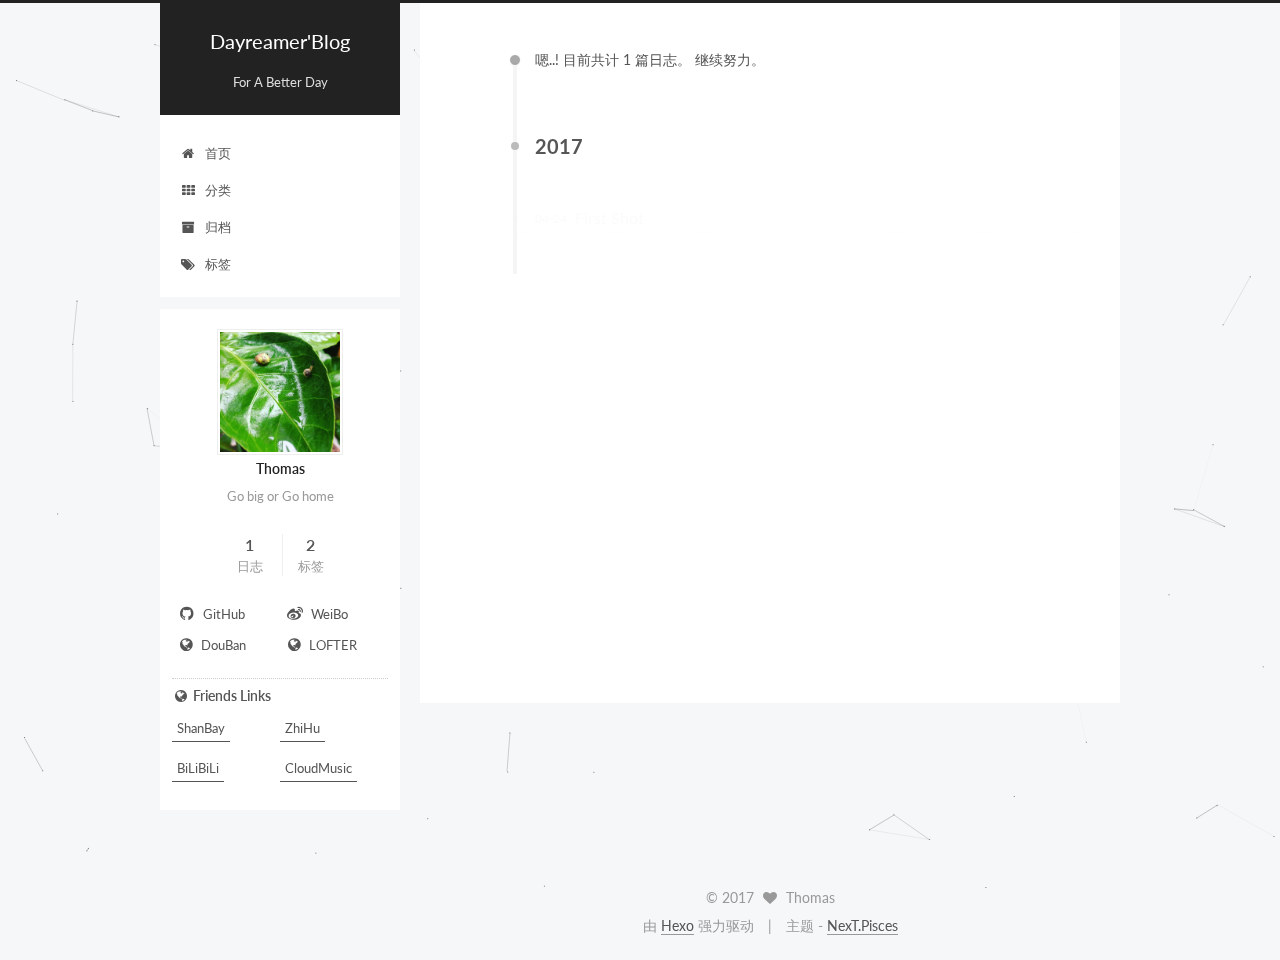
==== commit f6766ced: "Site updated: 2017-04-30 01:19:09" ====
--- a/archives/index.html
+++ b/archives/index.html
@@ -296,7 +296,7 @@
         
             <a class="post-title-link" href="/2017/04/24/开篇/" itemprop="url">
               
-                <span itemprop="name">开篇</span>
+                <span itemprop="name">First Shot</span>
               
             </a>
         
@@ -376,7 +376,7 @@
             
             <div class="site-state-item site-state-tags">
               
-                <span class="site-state-item-count">1</span>
+                <span class="site-state-item-count">2</span>
                 <span class="site-state-item-name">标签</span>
               
             </div>
--- a/css/main.css
+++ b/css/main.css
@@ -1695,7 +1695,7 @@
   width: 4px;
   height: 4px;
   border-radius: 50%;
-  background: #ffdd67;
+  background: #13d41c;
 }
 .links-of-blogroll {
   font-size: 13px;
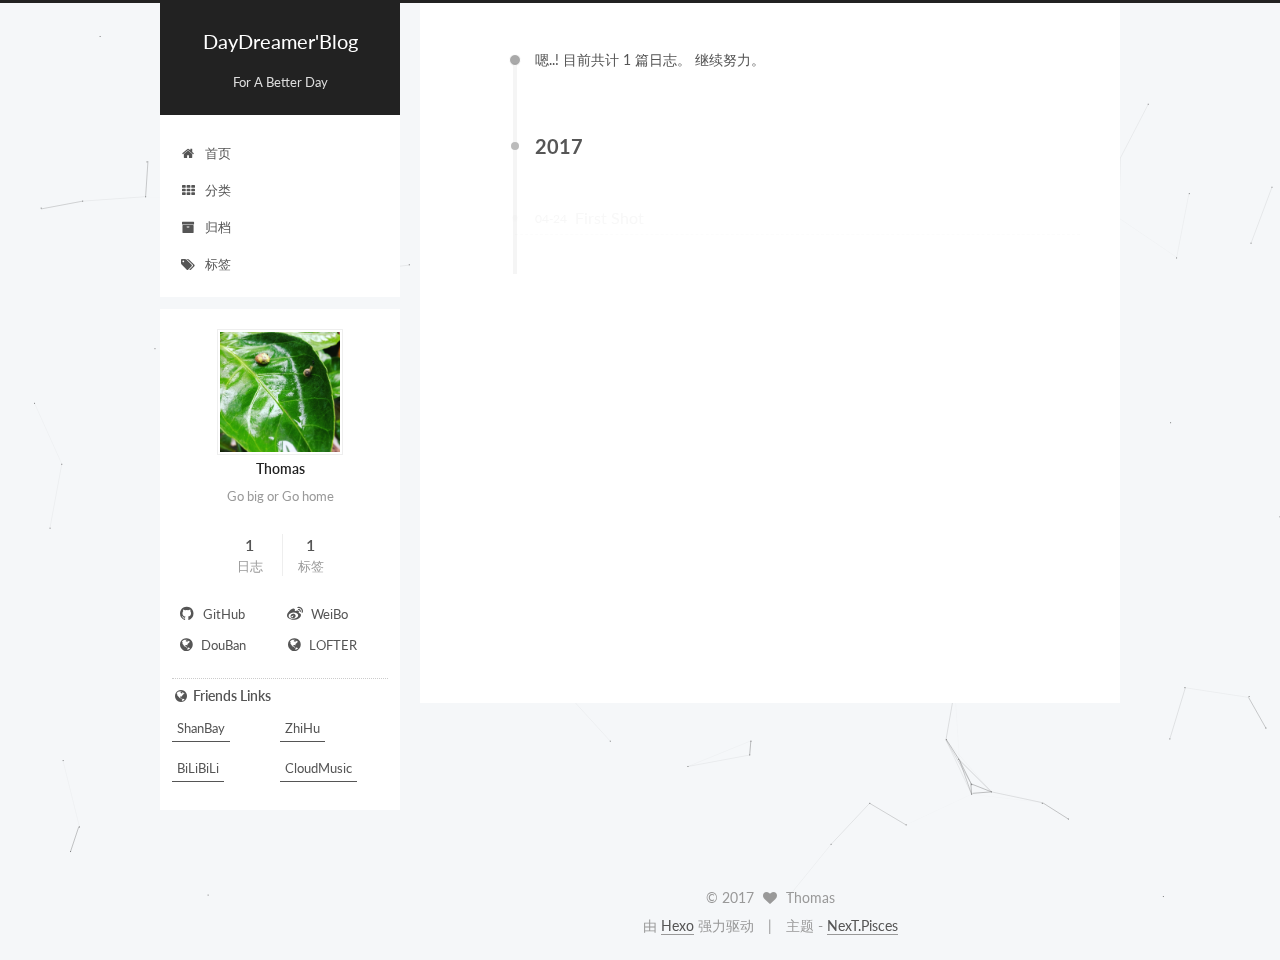
==== commit a745d1d3: "Site updated: 2017-04-30 01:31:26" ====
--- a/archives/index.html
+++ b/archives/index.html
@@ -92,12 +92,12 @@
 
 <meta name="description" content="Go big or Go home">
 <meta property="og:type" content="website">
-<meta property="og:title" content="Dayreamer'Blog">
+<meta property="og:title" content="DayDreamer'Blog">
 <meta property="og:url" content="http://yoursite.com/archives/index.html">
-<meta property="og:site_name" content="Dayreamer'Blog">
+<meta property="og:site_name" content="DayDreamer'Blog">
 <meta property="og:description" content="Go big or Go home">
 <meta name="twitter:card" content="summary">
-<meta name="twitter:title" content="Dayreamer'Blog">
+<meta name="twitter:title" content="DayDreamer'Blog">
 <meta name="twitter:description" content="Go big or Go home">
 
 
@@ -132,7 +132,7 @@
 
 
 
-  <title>归档 | Dayreamer'Blog</title>
+  <title>归档 | DayDreamer'Blog</title>
 </head>
 
 <body itemscope itemtype="http://schema.org/WebPage" lang="zh-Hans">
@@ -178,7 +178,7 @@
     <div class="custom-logo-site-title">
       <a href="/"  class="brand" rel="start">
         <span class="logo-line-before"><i></i></span>
-        <span class="site-title">Dayreamer'Blog</span>
+        <span class="site-title">DayDreamer'Blog</span>
         <span class="logo-line-after"><i></i></span>
       </a>
     </div>
@@ -376,7 +376,7 @@
             
             <div class="site-state-item site-state-tags">
               
-                <span class="site-state-item-count">2</span>
+                <span class="site-state-item-count">1</span>
                 <span class="site-state-item-name">标签</span>
               
             </div>
--- a/css/main.css
+++ b/css/main.css
@@ -1695,7 +1695,7 @@
   width: 4px;
   height: 4px;
   border-radius: 50%;
-  background: #13d41c;
+  background: #ee6322;
 }
 .links-of-blogroll {
   font-size: 13px;
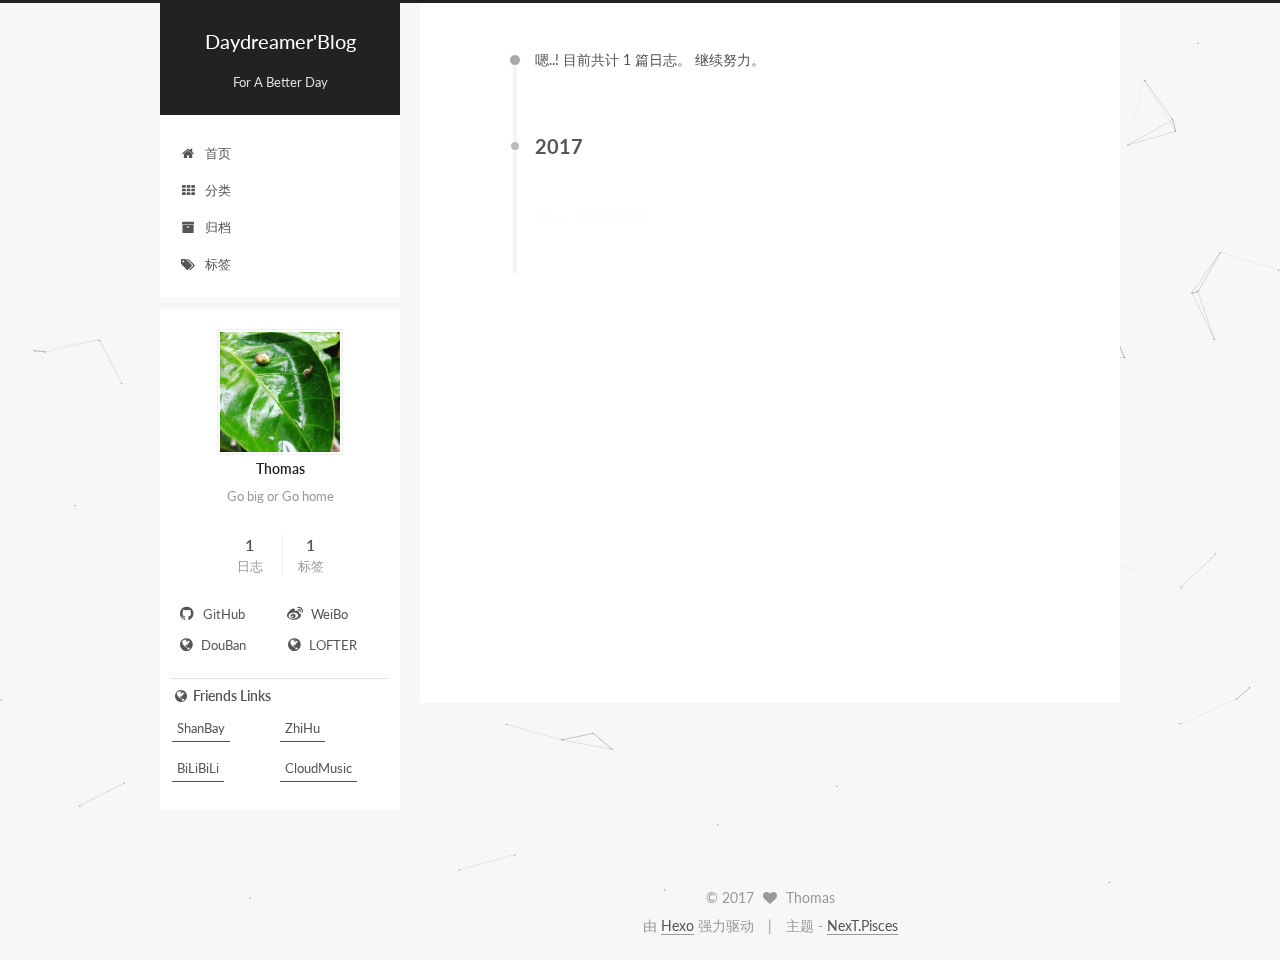
==== commit 4833550d: "Site updated: 2017-04-30 01:32:52" ====
--- a/archives/index.html
+++ b/archives/index.html
@@ -92,12 +92,12 @@
 
 <meta name="description" content="Go big or Go home">
 <meta property="og:type" content="website">
-<meta property="og:title" content="DayDreamer'Blog">
+<meta property="og:title" content="Daydreamer'Blog">
 <meta property="og:url" content="http://yoursite.com/archives/index.html">
-<meta property="og:site_name" content="DayDreamer'Blog">
+<meta property="og:site_name" content="Daydreamer'Blog">
 <meta property="og:description" content="Go big or Go home">
 <meta name="twitter:card" content="summary">
-<meta name="twitter:title" content="DayDreamer'Blog">
+<meta name="twitter:title" content="Daydreamer'Blog">
 <meta name="twitter:description" content="Go big or Go home">
 
 
@@ -132,7 +132,7 @@
 
 
 
-  <title>归档 | DayDreamer'Blog</title>
+  <title>归档 | Daydreamer'Blog</title>
 </head>
 
 <body itemscope itemtype="http://schema.org/WebPage" lang="zh-Hans">
@@ -178,7 +178,7 @@
     <div class="custom-logo-site-title">
       <a href="/"  class="brand" rel="start">
         <span class="logo-line-before"><i></i></span>
-        <span class="site-title">DayDreamer'Blog</span>
+        <span class="site-title">Daydreamer'Blog</span>
         <span class="logo-line-after"><i></i></span>
       </a>
     </div>
--- a/css/main.css
+++ b/css/main.css
@@ -1695,7 +1695,7 @@
   width: 4px;
   height: 4px;
   border-radius: 50%;
-  background: #ee6322;
+  background: #d9ff24;
 }
 .links-of-blogroll {
   font-size: 13px;
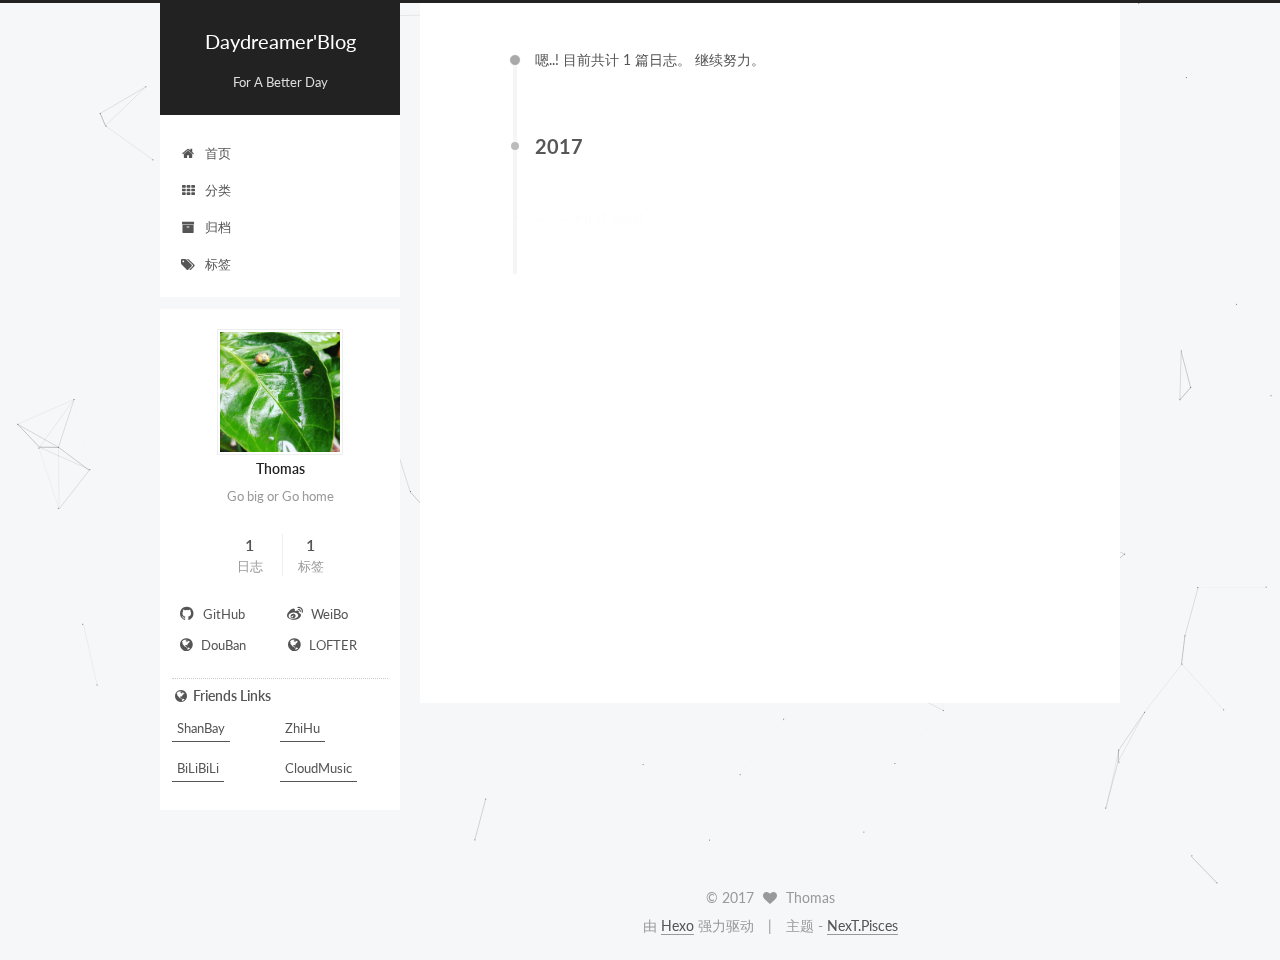
==== commit d7b83618: "Site updated: 2017-04-30 12:35:41" ====
--- a/archives/index.html
+++ b/archives/index.html
@@ -651,6 +651,113 @@
   
 
   
+  <script src="https://cdn1.lncld.net/static/js/av-core-mini-0.6.1.js"></script>
+  <script>AV.initialize("regDydFelHhjNpOHB6ziRXva-gzGzoHsz", "LNoKsyMKzkFv55PVxG1AhyiM");</script>
+  <script>
+    function showTime(Counter) {
+      var query = new AV.Query(Counter);
+      var entries = [];
+      var $visitors = $(".leancloud_visitors");
+
+      $visitors.each(function () {
+        entries.push( $(this).attr("id").trim() );
+      });
+
+      query.containedIn('url', entries);
+      query.find()
+        .done(function (results) {
+          var COUNT_CONTAINER_REF = '.leancloud-visitors-count';
+
+          if (results.length === 0) {
+            $visitors.find(COUNT_CONTAINER_REF).text(0);
+            return;
+          }
+
+          for (var i = 0; i < results.length; i++) {
+            var item = results[i];
+            var url = item.get('url');
+            var time = item.get('time');
+            var element = document.getElementById(url);
+
+            $(element).find(COUNT_CONTAINER_REF).text(time);
+          }
+          for(var i = 0; i < entries.length; i++) {
+            var url = entries[i];
+            var element = document.getElementById(url);
+            var countSpan = $(element).find(COUNT_CONTAINER_REF);
+            if( countSpan.text() == '') {
+              countSpan.text(0);
+            }
+          }
+        })
+        .fail(function (object, error) {
+          console.log("Error: " + error.code + " " + error.message);
+        });
+    }
+
+    function addCount(Counter) {
+      var $visitors = $(".leancloud_visitors");
+      var url = $visitors.attr('id').trim();
+      var title = $visitors.attr('data-flag-title').trim();
+      var query = new AV.Query(Counter);
+
+      query.equalTo("url", url);
+      query.find({
+        success: function(results) {
+          if (results.length > 0) {
+            var counter = results[0];
+            counter.fetchWhenSave(true);
+            counter.increment("time");
+            counter.save(null, {
+              success: function(counter) {
+                var $element = $(document.getElementById(url));
+                $element.find('.leancloud-visitors-count').text(counter.get('time'));
+              },
+              error: function(counter, error) {
+                console.log('Failed to save Visitor num, with error message: ' + error.message);
+              }
+            });
+          } else {
+            var newcounter = new Counter();
+            /* Set ACL */
+            var acl = new AV.ACL();
+            acl.setPublicReadAccess(true);
+            acl.setPublicWriteAccess(true);
+            newcounter.setACL(acl);
+            /* End Set ACL */
+            newcounter.set("title", title);
+            newcounter.set("url", url);
+            newcounter.set("time", 1);
+            newcounter.save(null, {
+              success: function(newcounter) {
+                var $element = $(document.getElementById(url));
+                $element.find('.leancloud-visitors-count').text(newcounter.get('time'));
+              },
+              error: function(newcounter, error) {
+                console.log('Failed to create');
+              }
+            });
+          }
+        },
+        error: function(error) {
+          console.log('Error:' + error.code + " " + error.message);
+        }
+      });
+    }
+
+    $(function() {
+      var Counter = AV.Object.extend("Counter");
+      if ($('.leancloud_visitors').length == 1) {
+        addCount(Counter);
+      } else if ($('.post-title-link').length > 1) {
+        showTime(Counter);
+      }
+    });
+  </script>
+
+
+
+  
 
   
 
--- a/css/main.css
+++ b/css/main.css
@@ -1695,7 +1695,7 @@
   width: 4px;
   height: 4px;
   border-radius: 50%;
-  background: #d9ff24;
+  background: #ff633e;
 }
 .links-of-blogroll {
   font-size: 13px;
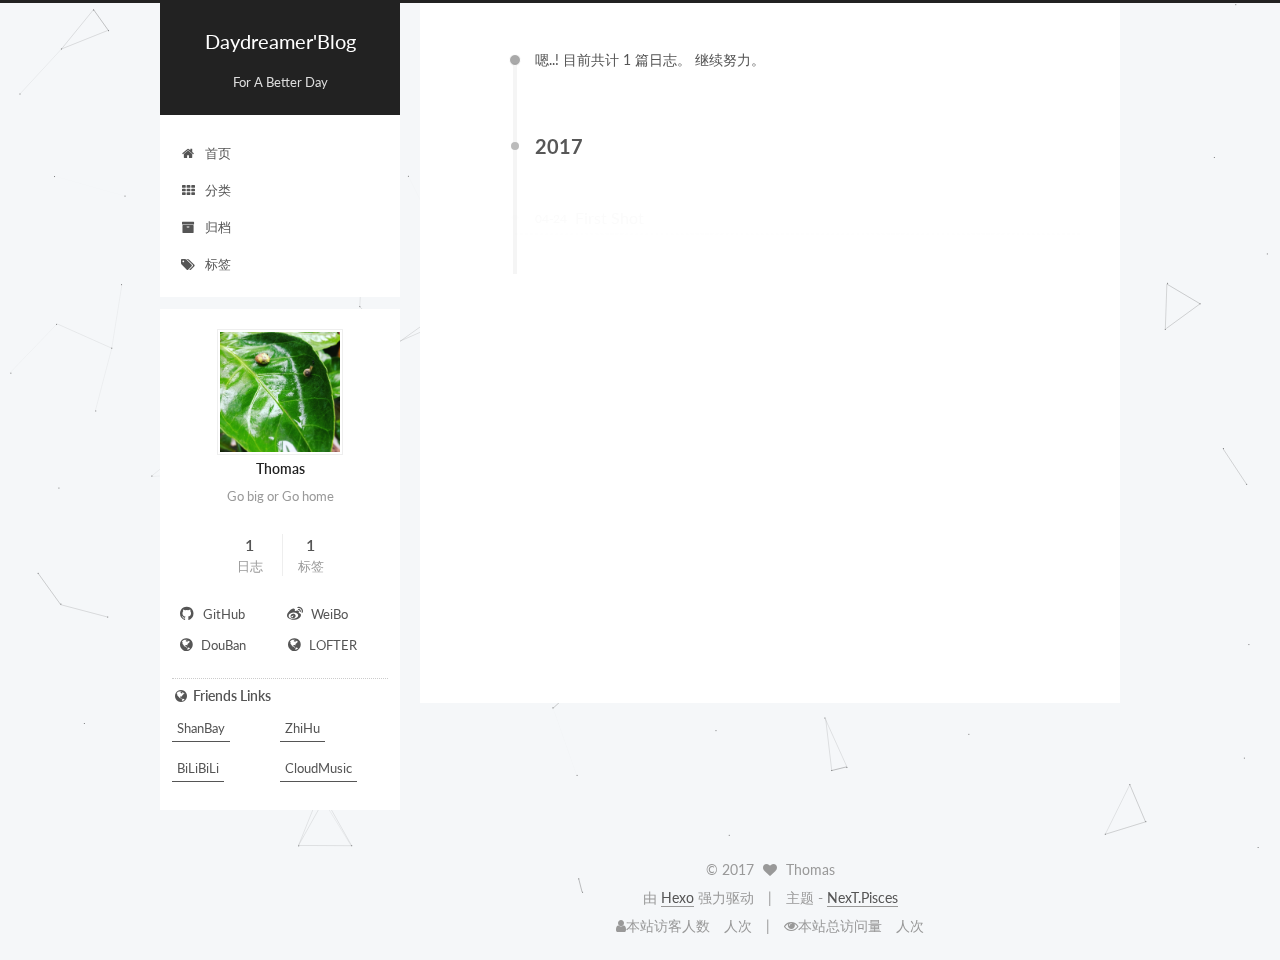
==== commit 5fd4e486: "Site updated: 2017-04-30 12:41:50" ====
--- a/archives/index.html
+++ b/archives/index.html
@@ -503,6 +503,26 @@
 
 
         
+<div class="busuanzi-count">
+  <script async src="https://dn-lbstatics.qbox.me/busuanzi/2.3/busuanzi.pure.mini.js"></script>
+
+  
+    <span class="site-uv">
+      <i class="fa fa-user">本站访客人数</i>
+      <span class="busuanzi-value" id="busuanzi_value_site_uv"></span>
+      人次
+    </span>
+  
+
+  
+    <span class="site-pv">
+      <i class="fa fa-eye">本站总访问量</i>
+      <span class="busuanzi-value" id="busuanzi_value_site_pv"></span>
+      人次
+    </span>
+  
+</div>
+
 
         
       </div>
--- a/css/main.css
+++ b/css/main.css
@@ -1695,7 +1695,7 @@
   width: 4px;
   height: 4px;
   border-radius: 50%;
-  background: #ff633e;
+  background: #fffff6;
 }
 .links-of-blogroll {
   font-size: 13px;
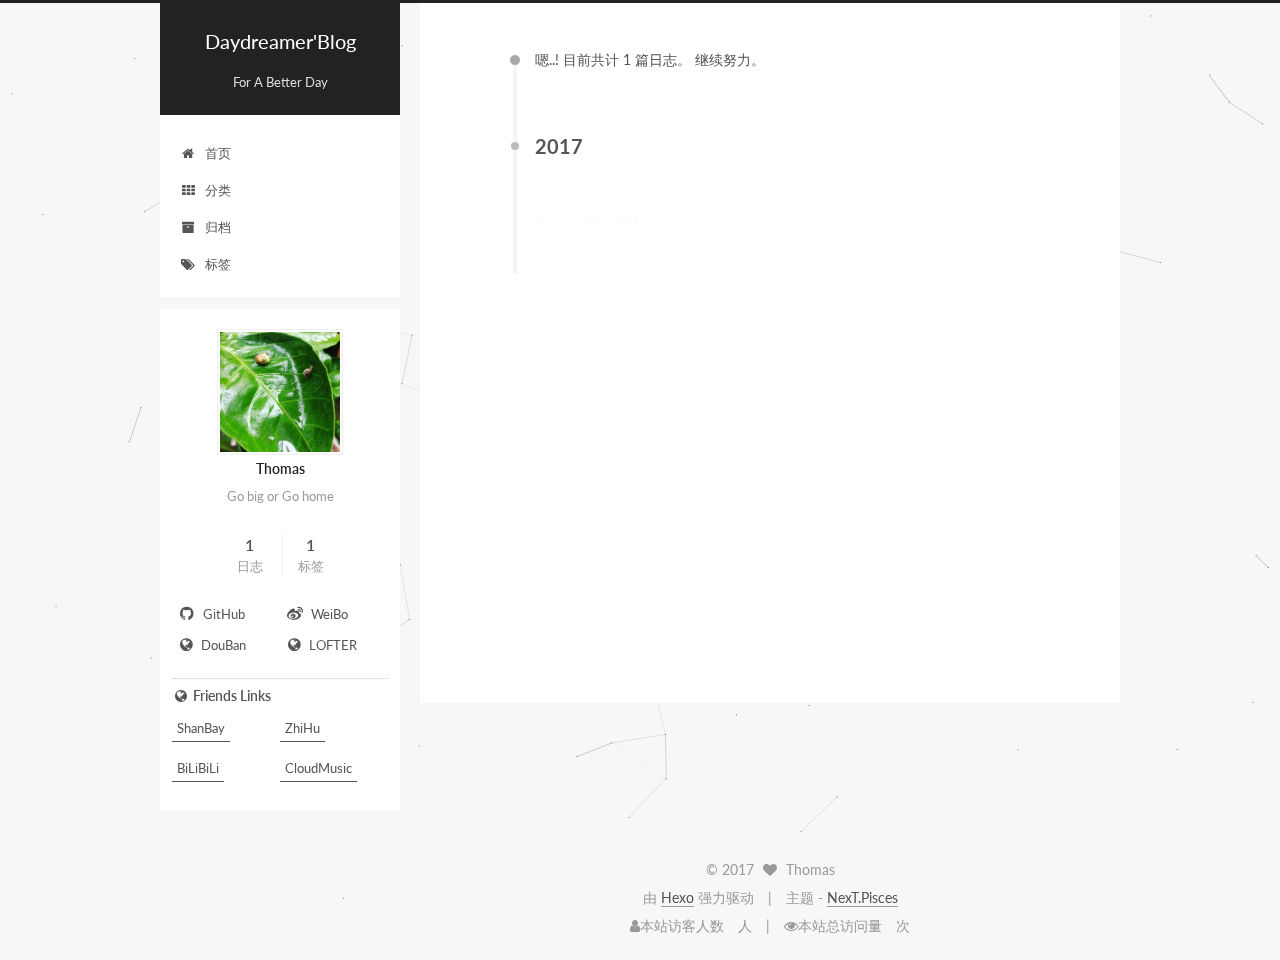
==== commit 027473af: "Site updated: 2017-04-30 12:56:01" ====
--- a/archives/index.html
+++ b/archives/index.html
@@ -510,7 +510,7 @@
     <span class="site-uv">
       <i class="fa fa-user">本站访客人数</i>
       <span class="busuanzi-value" id="busuanzi_value_site_uv"></span>
-      人次
+      人
     </span>
   
 
@@ -518,7 +518,7 @@
     <span class="site-pv">
       <i class="fa fa-eye">本站总访问量</i>
       <span class="busuanzi-value" id="busuanzi_value_site_pv"></span>
-      人次
+      次
     </span>
   
 </div>
--- a/css/main.css
+++ b/css/main.css
@@ -1695,7 +1695,7 @@
   width: 4px;
   height: 4px;
   border-radius: 50%;
-  background: #fffff6;
+  background: #1dff8f;
 }
 .links-of-blogroll {
   font-size: 13px;
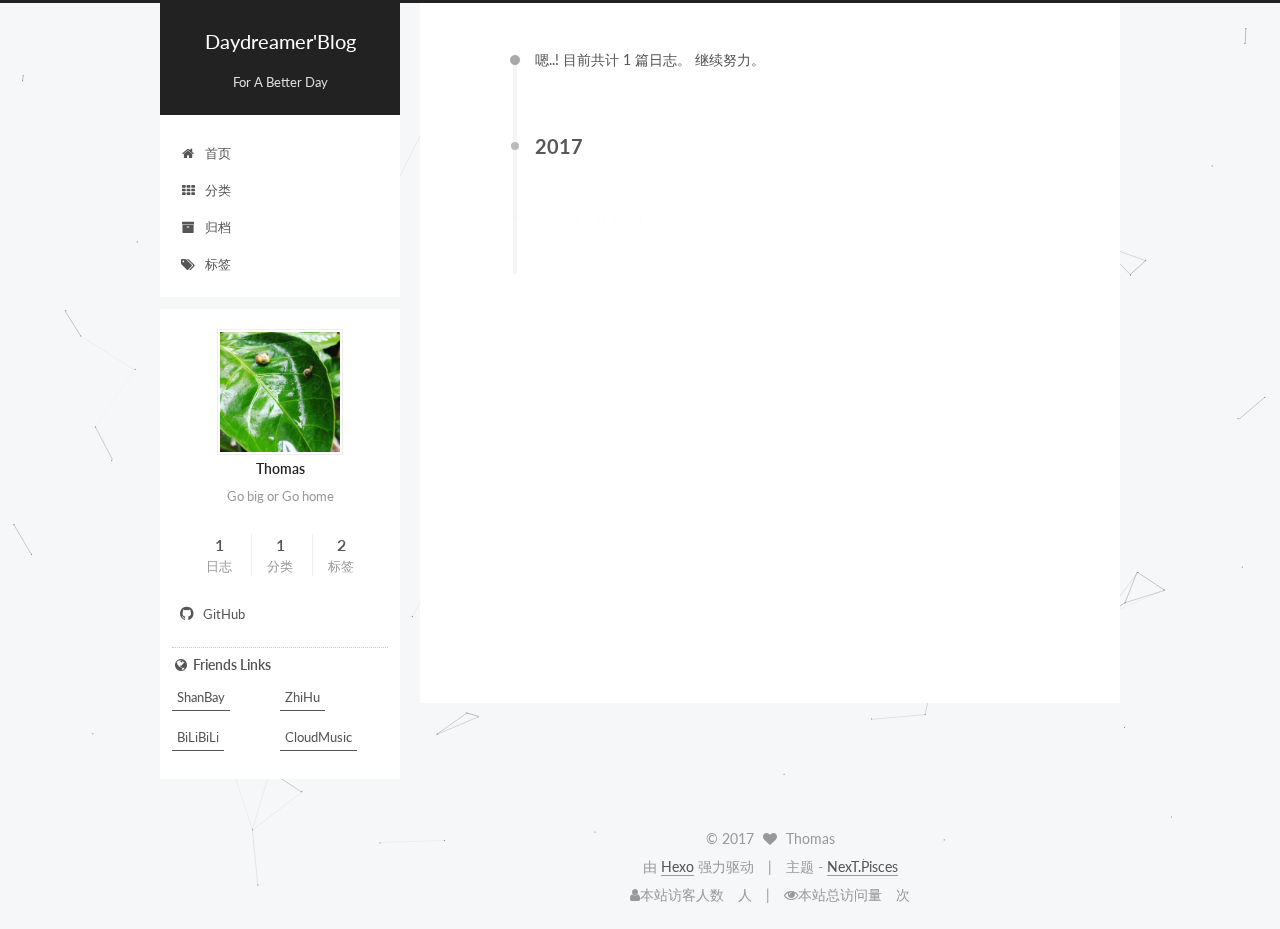
==== commit c7011eb2: "Site updated: 2017-05-04 10:55:42" ====
--- a/archives/index.html
+++ b/archives/index.html
@@ -370,15 +370,24 @@
           
 
           
+            
+            
+            <div class="site-state-item site-state-categories">
+              <a href="/categories/index.html">
+                <span class="site-state-item-count">1</span>
+                <span class="site-state-item-name">分类</span>
+              </a>
+            </div>
+          
 
           
             
             
             <div class="site-state-item site-state-tags">
-              
-                <span class="site-state-item-count">1</span>
+              <a href="/tags/index.html">
+                <span class="site-state-item-count">2</span>
                 <span class="site-state-item-name">标签</span>
-              
+              </a>
             </div>
           
 
@@ -395,33 +404,6 @@
                     <i class="fa fa-fw fa-github"></i>
                   
                   GitHub
-                </a>
-              </span>
-            
-              <span class="links-of-author-item">
-                <a href="http://weibo.com/p/1005051856942305/home?from=page_100505&mod=TAB&is_all=1#place/" target="_blank" title="WeiBo">
-                  
-                    <i class="fa fa-fw fa-weibo"></i>
-                  
-                  WeiBo
-                </a>
-              </span>
-            
-              <span class="links-of-author-item">
-                <a href="https://www.douban.com/people/40174459/" target="_blank" title="DouBan">
-                  
-                    <i class="fa fa-fw fa-globe"></i>
-                  
-                  DouBan
-                </a>
-              </span>
-            
-              <span class="links-of-author-item">
-                <a href="http://danny-light.lofter.com/" target="_blank" title="LOFTER">
-                  
-                    <i class="fa fa-fw fa-globe"></i>
-                  
-                  LOFTER
                 </a>
               </span>
             
--- a/css/main.css
+++ b/css/main.css
@@ -1695,7 +1695,7 @@
   width: 4px;
   height: 4px;
   border-radius: 50%;
-  background: #1dff8f;
+  background: #b5ad2e;
 }
 .links-of-blogroll {
   font-size: 13px;
